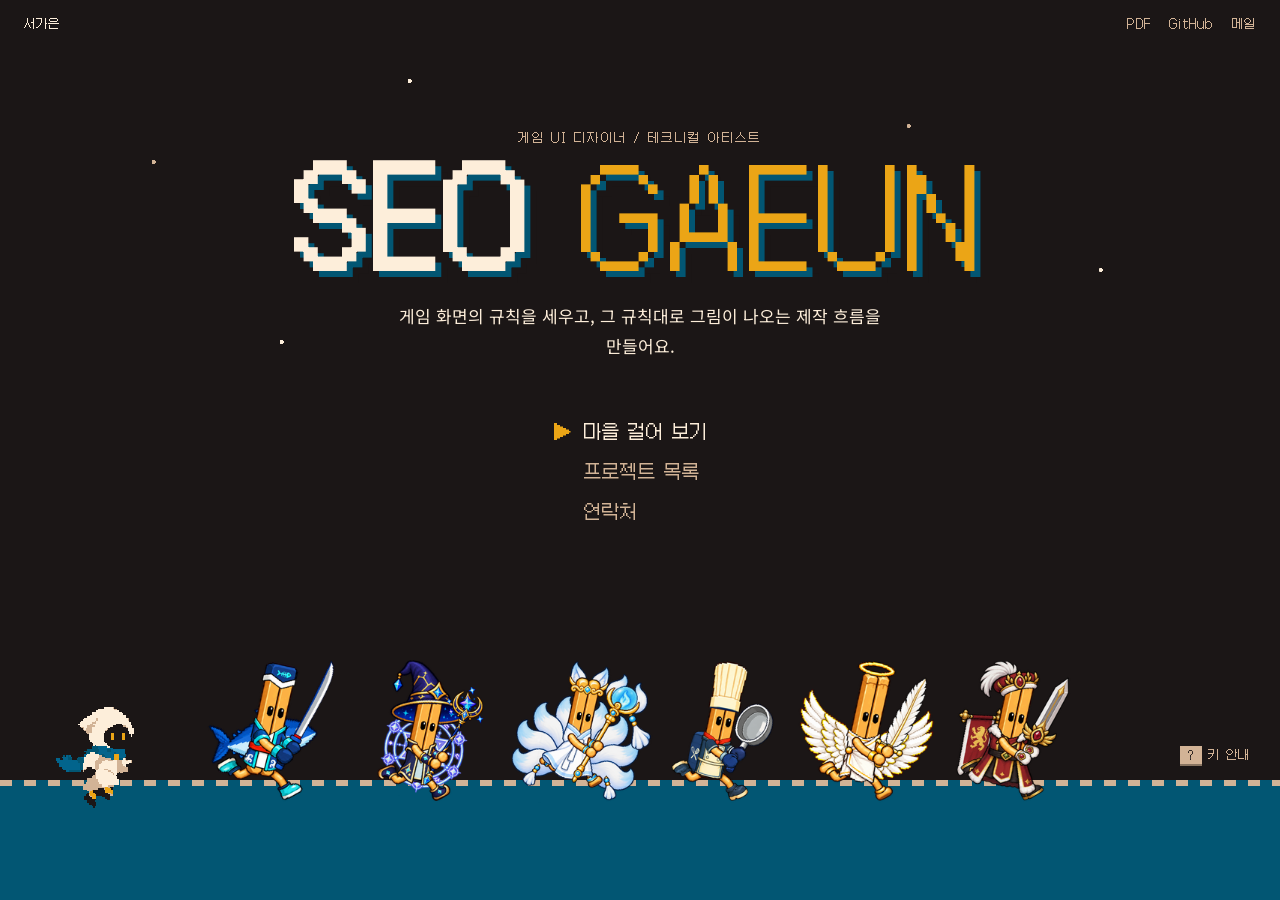
==== index.html @ 95c8e54c "feat: 타이틀과 걷는 마을로 첫 화면을 바꾸고 프로젝트 페이지 세 개 추가 - 첫 화면: 타이틀 메뉴(마을 걸어 보기, 프로젝트 목록, 연락처)와 픽셀 전환 - 마을: DEVI" ====
<!doctype html>
<html lang="ko">
<head>
<meta charset="utf-8"><meta name="viewport" content="width=device-width, initial-scale=1">
<title>서가은 | 게임 UI, 테크니컬 아트</title>
<link href="https://fonts.googleapis.com/css2?family=Noto+Sans+KR:wght@400;700;900&display=swap" rel="stylesheet">
<link rel="stylesheet" href="base.css">
<style>
body { overflow: hidden; }
body.in-village { overflow-y: auto; height: 520vh; }
.scene { position: fixed; inset: 0; display: none; }
.scene.on { display: block; }

/* ── 타이틀 ── */
.sky { position: absolute; inset: 0; background:
  radial-gradient(2px 2px at 12% 18%, var(--tan) 99%, transparent), radial-gradient(2px 2px at 32% 9%, var(--cream) 99%, transparent),
  radial-gradient(2px 2px at 71% 14%, var(--tan) 99%, transparent), radial-gradient(2px 2px at 86% 30%, var(--cream) 99%, transparent),
  radial-gradient(2px 2px at 54% 26%, var(--gold) 99%, transparent), radial-gradient(2px 2px at 22% 38%, var(--cream) 99%, transparent), var(--ink);
  animation: tw 2.4s steps(2) infinite; }
@keyframes tw { 50% { filter: brightness(.6); } }
.center { position: relative; z-index: 2; height: 100%; display: flex; flex-direction: column; align-items: center; padding-top: 14vh; text-align: center; }
.role { font-size: 12px; color: var(--tan); letter-spacing: .12em; }
.logo { font-size: clamp(56px, 9vw, 120px); line-height: 1; margin: 16px 0 20px; text-shadow: 6px 6px 0 var(--teal-d), 12px 12px 0 var(--ink); }
.logo b { color: var(--gold); font-weight: 400; }
.intro { font-size: 17px; line-height: 30px; color: var(--cream); max-width: 34em; word-break: keep-all; padding: 0 16px; }
.menu { list-style: none; padding: 0; margin-top: 6vh; display: grid; gap: 4px; text-align: left; }
.menu button { font-size: 18px; line-height: 36px; padding: 0 24px 0 36px; position: relative; color: var(--tan); }
.menu button[aria-selected="true"] { color: var(--cream); }
.menu button[aria-selected="true"]::before { content: "▶"; position: absolute; left: 6px; color: var(--gold); animation: nudge .6s steps(2) infinite; }
@keyframes nudge { 50% { transform: translateX(4px); } }
@keyframes blink { 50% { opacity: 0; } }
/* 위 띠: 프로젝트 페이지 머리와 같은 모양 */
.bar { position: fixed; left: 0; right: 0; top: 0; z-index: 8; display: flex; align-items: center; gap: 18px; padding: 12px 24px; font-size: 12px; line-height: 24px; }
.bar a, .bar button { color: var(--tan); text-decoration: none; }
.bar a:hover, .bar button:hover, .bar a:focus-visible, .bar button:focus-visible { color: var(--cream); outline: none; }
.bar .name { color: var(--cream); }
.bar .r { margin-left: auto; display: flex; gap: 18px; }
#vbar { background: rgba(27,22,22,.94); border-bottom: 1px solid #2b2424; display: none; }
#vbar .zones { display: flex; gap: 18px; margin: 0 auto; }
#vbar .zones button[aria-current="true"] { color: var(--gold); }
@media (max-width: 760px) { #vbar .zones { display: none; } }
.t-ground { position: absolute; left: 0; right: 0; bottom: 0; height: 120px; background: var(--teal-d); z-index: 1; }
.t-ground::before, .v-ground::before { content: ""; position: absolute; left: 0; right: 0; top: 0; height: 6px; background: repeating-linear-gradient(90deg, var(--tan) 0 12px, transparent 12px 24px); }
.parade { position: absolute; left: 0; bottom: 96px; z-index: 2; display: flex; align-items: flex-end; gap: 12px; animation: march 22s linear infinite; }
@keyframes march { from { transform: translateX(-100%); } to { transform: translateX(100vw); } }

/* ── 마을 ── */
.world { position: absolute; left: 0; top: 0; height: 100%; width: 500vw; display: flex; will-change: transform; }
.zone { width: 100vw; height: 100%; position: relative; }
.v-ground { position: absolute; left: 0; right: 0; bottom: 0; height: 22vh; background: var(--teal-d); }
.z-hj .v-ground { background: #5a3a24; } .z-hj .v-ground::before { background: repeating-linear-gradient(90deg, var(--hj) 0 12px, transparent 12px 24px); }
.z-av .v-ground { background: #2a2f5c; } .z-av .v-ground::before { background: repeating-linear-gradient(90deg, var(--cream) 0 12px, transparent 12px 24px); }
.board { position: absolute; left: 50%; top: calc(48px + 5vh); width: min(620px, 60vw); transform: translateX(-50%); padding: 12px; }
.board img { width: 100%; aspect-ratio: 16/6.6; object-fit: cover; }
.board .t { display: flex; justify-content: space-between; align-items: baseline; margin-top: 10px; }
.board h2 { font-size: 28px; line-height: 36px; font-weight: 900; }
.board .r { font-size: 12px; color: var(--gold); }
.board p, .info p { color: var(--tan); font-size: 14px; }
.board .r b, .info .r b { font-weight: 400; color: var(--ink); background: var(--gold); padding: 0 6px; margin-left: 6px; }
.links { display: flex; justify-content: center; flex-wrap: wrap; gap: 10px; margin-top: 28px; }
.links a { padding: 8px 14px; font-size: 13px; text-decoration: none; color: var(--cream); }
.links a:hover, .links a:focus-visible { border-image-source: var(--frame-hot); color: var(--gold); outline: none; }
.sign { position: absolute; bottom: 22vh; left: 16%; width: 132px; text-align: center; }
.sign .plate { padding: 6px 8px; font-size: 12px; line-height: 18px; }
.sign .pole { width: 12px; height: 48px; margin: 0 auto; background: var(--tan); }
.hello { position: absolute; left: 50%; top: 14vh; transform: translateX(-50%); text-align: center; width: 90vw; }
.hello h2 { font-size: clamp(28px, 4vw, 48px); line-height: 1.25; }
.hello h2 b { color: var(--gold); font-weight: 400; }
.hello p { color: var(--tan); margin-top: 12px; }
.me { position: absolute; left: 50%; bottom: calc(22vh - 18px); transform: translateX(-50%); z-index: 5; }
.bubble { position: absolute; left: calc(50% + 64px); bottom: calc(22vh + 150px); z-index: 6; font-size: 12px; line-height: 24px; padding: 6px 12px; white-space: nowrap; display: none; }
.bubble.on { display: block; }
.bubble kbd { font-family: inherit; background: var(--gold); color: var(--ink); padding: 0 6px; margin-right: 6px; }
.next h2 { font-size: 32px; line-height: 44px; }

/* ── 창들 ── */
.modal { position: fixed; inset: 0; z-index: 30; display: none; place-items: center; background: rgba(27,22,22,.75); }
.modal.on { display: grid; }
.win { width: min(640px, 92vw); max-height: 84vh; overflow: auto; padding: 24px; }
.win .wh { display: flex; justify-content: space-between; align-items: center; margin-bottom: 18px; }
.win .wh h3 { font-size: 12px; font-weight: 400; color: var(--gold); }
.win .x { font-size: 12px; color: var(--tan); } .win .x:hover { color: var(--cream); }
.win h4 { font-size: 26px; line-height: 36px; font-weight: 900; }
.win .lines { display: grid; gap: 12px; margin-top: 16px; }
.win .lines div { display: grid; grid-template-columns: 64px 1fr; gap: 12px; }
.win .lines span { font-size: 12px; color: var(--gold); border-top: 2px solid var(--gold); padding-top: 2px; }
.win .lines p { color: var(--cream); }
.win .more { margin-top: 18px; font-size: 12px; color: var(--tan); }
.intro-card { display: grid; grid-template-columns: 1.1fr 1fr; gap: 18px; align-items: start; }
.ic-img { background: #241e1e; padding: 4px; }
.ic-img img { width: 100%; aspect-ratio: 16/8; object-fit: cover; }
.ic-meta { margin-top: 14px; font-size: 12px; color: var(--tan); }
.ic-meta .ic-award { margin: 0 0 0 8px; }
.ic-line { margin-top: 6px; font-size: 16px; line-height: 28px; color: var(--cream); word-break: keep-all; }
.ic-facts { display: grid; grid-template-columns: 40px 1fr; gap: 4px 10px; margin-top: 12px; font-size: 12px; line-height: 20px; }
.ic-facts dt { color: var(--gold); } .ic-facts dd { margin: 0; color: var(--tan); }
.ic-award { display: inline-block; font-size: 11px; line-height: 20px; padding: 0 6px; background: var(--gold); color: var(--ink); }
.ic-h { font-size: 12px; color: var(--gold); margin: 18px 0 8px; }
.ic-best { display: grid; grid-template-columns: repeat(3, 1fr); gap: 10px; }
.ic-best > div { padding: 10px 12px; }
.ic-best b { display: block; font-weight: 400; font-size: 20px; line-height: 28px; color: var(--gold); }
.ic-best span { font-size: 13px; color: var(--cream); }
.go { display: flex; align-items: center; justify-content: flex-end; gap: 6px; margin-top: 18px; padding: 10px 12px; font-size: 14px; color: var(--ink); background: var(--gold); text-decoration: none; }
.go span { margin-right: auto; } .go kbd { background: var(--ink); color: var(--gold); box-shadow: none; }
.go:hover, .go:focus-visible { outline: 2px solid var(--cream); outline-offset: 2px; }
@media (max-width: 760px) { .intro-card, .ic-best { grid-template-columns: 1fr; } }
.shots { display: grid; grid-template-columns: repeat(var(--k, 2), 1fr); gap: 12px; margin-top: 16px; align-items: end; }
.shots figure { margin: 0; }
.shots .im { background: #241e1e; padding: 4px; display: grid; place-items: center; height: 180px; }
.shots img { max-width: 100%; max-height: 172px; width: auto; height: auto; object-fit: contain; }
.shots figcaption { font-family: "Galmuri11", monospace; font-size: 12px; color: var(--tan); margin-top: 4px; }
.shots figcaption b { color: var(--gold); font-weight: 400; }
/* 연습실 */
.info { position: absolute; left: 50%; top: calc(48px + 5vh); width: min(620px, 60vw); transform: translateX(-50%); padding: 14px 16px; }
.info .t { display: flex; justify-content: space-between; align-items: baseline; }
.info h2 { font-size: 28px; line-height: 36px; font-weight: 900; }
.info .r { font-size: 12px; color: var(--gold); }
.info p { color: var(--tan); font-size: 14px; margin-top: 4px; }
.studio { position: absolute; left: 50%; bottom: 22vh; transform: translateX(-50%); display: flex; align-items: flex-end; gap: 190px; }
.studio .house { height: min(405px, 50vh); width: auto; image-rendering: pixelated; filter: drop-shadow(0 4px 0 rgba(0,0,0,.35)); }
.studio .tv { position: relative; flex: none; width: min(320px, 26vw); aspect-ratio: 64 / 54; }
.studio svg { width: 100%; height: 100%; display: block; }
.studio .screen { position: absolute; left: 6.25%; top: 7.4%; width: 87.5%; height: 55.6%; overflow: hidden; background: #0d0b0b; }
.studio .screen img { width: 100%; height: 100%; object-fit: cover; object-position: top left; filter: brightness(.18) saturate(0); transition: filter .25s steps(3); }
.studio.on .screen img { filter: none; }
.studio .rec { position: absolute; left: 6px; top: 4px; font-size: 10px; line-height: 16px; padding: 0 5px; background: #1B1616; color: #FDEEDA; opacity: 0; }
.studio.on .rec { opacity: 1; }
.studio .rec::before { content: "●"; color: #e5483b; margin-right: 3px; }
.studio .lamp { animation: none; }
.studio.on .lamp { animation: lamp 1s steps(2) infinite; }
@keyframes lamp { 50% { fill: #1B1616; } }
.dexgrid { display: grid; grid-template-columns: repeat(3, 1fr); gap: 12px; }
.quests a { color: var(--cream); text-decoration: none; } .quests a:hover { color: var(--gold); }
.dexgrid a:hover, .dexgrid a:focus-visible { border-image-source: var(--frame-hot); outline: none; }
.keys { display: grid; grid-template-columns: 1fr 1fr; gap: 18px 28px; }
.keys h5 { font-size: 12px; font-weight: 400; color: var(--gold); margin-bottom: 8px; }
.keys dl { display: grid; grid-template-columns: auto 1fr; gap: 8px 14px; align-items: center; font-size: 12px; line-height: 20px; }
.keys dd { margin: 0; color: var(--cream); font-family: "Noto Sans KR", sans-serif; font-size: 14px; }
kbd { display: inline-block; min-width: 22px; padding: 0 5px; margin: 0 1px; text-align: center; font-family: "Galmuri11", monospace; font-size: 11px; line-height: 20px; color: var(--ink); background: var(--tan); box-shadow: 0 -2px 0 rgba(0,0,0,.35) inset; }
@media (max-width: 760px) { .keys { grid-template-columns: 1fr; } }
.dexgrid a:focus-visible, .quests a:focus-visible { outline: 2px solid var(--gold); outline-offset: 2px; }
.keyhint { position: absolute; right: 24px; bottom: 132px; z-index: 3; font-size: 12px; color: var(--tan); }
.keyhint:hover { color: var(--cream); }
.me.hop { animation: hop .52s steps(8); }
@keyframes hop { 50% { transform: translate(-50%, -80px); } }
.dexgrid img { width: 100%; aspect-ratio: 4/3; object-fit: cover; object-position: top; }
.dexgrid b { display: block; font-size: 16px; margin-top: 6px; } .dexgrid small { display: block; font-size: 12px; line-height: 18px; color: var(--tan); word-break: keep-all; }
.quests { list-style: none; padding: 0; display: grid; gap: 8px; }
.quests li { display: grid; grid-template-columns: 24px 1fr auto; gap: 12px; padding: 8px 0; border-bottom: 1px solid #2b2424; }
.quests li::before { content: "✓"; color: var(--gold); font-family: "Galmuri11", monospace; }
.quests small { color: var(--tan); font-size: 12px; }

/* 전환: 픽셀 칸이 덮였다 걷힌다 */
#wipe { position: fixed; inset: 0; z-index: 40; pointer-events: none; image-rendering: pixelated; }

/* 설정: 편집 모드 */
.grid-overlay { position: fixed; inset: 0; pointer-events: none; z-index: 20; display: none;
  background-image: linear-gradient(to right, rgba(2,100,140,.35) 1px, transparent 1px), linear-gradient(to bottom, rgba(2,100,140,.35) 1px, transparent 1px); background-size: 12px 12px; }
body.edit .grid-overlay { display: block; }
.palette { position: fixed; right: 12px; top: 12px; z-index: 21; padding: 10px 12px; font-size: 12px; line-height: 22px; display: none; }
body.edit .palette { display: block; }
.palette .sw { display: grid; grid-template-columns: 22px auto auto; gap: 0 10px; align-items: center; }
.palette i { width: 22px; height: 12px; border: 1px solid var(--tan); }
.palette small { color: var(--tan); }
@media (prefers-reduced-motion: reduce) { .sky, .parade { animation: none; } }
</style>
</head>
<body>
<!-- 타이틀 -->
<section class="scene on" id="title" aria-label="타이틀">
  <div class="sky" aria-hidden="true"></div>
  <header class="bar g" id="tbar"><span class="name">서가은</span><nav class="r" aria-label="바로 가기"><a href="pdf/seogaeun-game-ui.pdf">PDF</a><a href="https://github.com/Seogaeun03">GitHub</a><a href="mailto:seogu0307@gmail.com">메일</a></nav></header>
  <div class="center">
    <p class="role g">게임 UI 디자이너 / 테크니컬 아티스트</p>
    <h1 class="logo g">SEO <b>GAEUN</b></h1>
    <p class="intro">게임 화면의 규칙을 세우고, 그 규칙대로 그림이 나오는 제작 흐름을 만들어요.</p>
    <ul class="menu g" role="listbox" aria-label="메뉴" id="menu">
      <li><button role="option" aria-selected="true" data-go="village">마을 걸어 보기</button></li>
      <li><button role="option" aria-selected="false" data-go="dex">프로젝트 목록</button></li>
      <li><button role="option" aria-selected="false" data-go="contact">연락처</button></li>
    </ul>
    <button class="keyhint g" data-keys type="button"><kbd>?</kbd> 키 안내</button>
  </div>
  <div class="t-ground" aria-hidden="true"></div>
  <div class="parade" aria-hidden="true" id="parade"></div>
</section>

<!-- 마을 -->
<section class="scene" id="village" aria-label="프로젝트 마을">
  <div class="world" id="world">
    <div class="zone"><div class="v-ground"></div>
      <div class="hello"><h2 class="g">프로젝트 <b>세 개</b>가 이 길 위에 있어요</h2><p><kbd>→</kbd> 걷기 <kbd>F</kbd> 소개</p></div>
    </div>
    <div class="zone z-dv" data-zone="dv"><div class="v-ground"></div>
      <div class="sign"><div class="plate frame g">DEVIANT</div><div class="pole"></div></div>
      <div class="board frame"><img class="px" src="img/highlight-poster.png" alt="DEVIANT 전투 화면"><div class="t"><h2>DEVIANT</h2><span class="r g">2026.10 ~ 진행 중 / 팀장, 아트</span></div><p>잉크로 그린 스케치 세계를 무기를 바꿔 들며 돌파하는 액션 게임</p></div>
    </div>
    <div class="zone z-hj" data-zone="hj"><div class="v-ground"></div>
      <div class="sign"><div class="plate frame g" style="color:var(--hj)">한짝</div><div class="pole" style="background:var(--hj)"></div></div>
      <div class="board frame"><img src="img/battle.jpg" alt="한짝 전투 화면"><div class="t"><h2>한짝</h2><span class="r g">2026.08 ~ 09 / 팀장, 디자인 총괄<b>우수상</b></span></div><p>바탕화면에 띄워 두면 젓가락이 알아서 싸우는 게임</p></div>
    </div>
    <div class="zone z-av" data-zone="av"><div class="v-ground"></div>
      <div class="sign" style="left:4%"><div class="plate frame g">연습실</div><div class="pole" style="background:var(--cream)"></div></div>
      <div class="info frame"><div class="t"><h2>AIVO</h2><span class="r g">2026.07 ~ 08 / 프론트엔드<b>우수상</b></span></div><p>발표와 면접 연습을 다시 보여 주는 AI 말하기 코치. 게임이 아니라서 마을의 연습실에 두었어요.</p></div>
      <div class="studio" id="studio">
        <img class="house px" src="img/bld-mine2.png" alt="연습실 건물 (직접 다듬은 DEVIANT 마을 건물)">
        <div class="tv">
          <svg viewBox="0 0 64 54" shape-rendering="crispEdges" aria-hidden="true">
            <rect x="1" y="0" width="62" height="40" fill="#1B1616"/><rect x="0" y="1" width="64" height="38" fill="#1B1616"/>
            <rect x="2" y="2" width="60" height="36" fill="#025673"/><rect x="2" y="2" width="60" height="1" fill="#02648C"/>
            <rect x="4" y="4" width="56" height="30" fill="#0d0b0b"/>
            <rect x="6" y="35" width="2" height="1" fill="#D2B396"/><rect x="9" y="35" width="2" height="1" fill="#D2B396"/><rect x="12" y="35" width="2" height="1" fill="#D2B396"/>
            <rect class="lamp" x="56" y="35" width="2" height="2" fill="#EBA516"/>
            <rect x="29" y="40" width="6" height="9" fill="#1B1616"/><rect x="30" y="40" width="4" height="9" fill="#025673"/>
            <rect x="20" y="49" width="24" height="5" fill="#1B1616"/><rect x="21" y="50" width="22" height="3" fill="#025673"/>
          </svg>
          <div class="screen" id="screen"><img id="avimg" src="img/aivo-interview-report.jpg" alt="연습실 모니터에 켜진 AIVO 화면"><span class="rec g">REC</span></div>
        </div>
      </div>
    </div>
    <div class="zone next" data-zone="next"><div class="v-ground"></div>
      <div class="hello"><h2 class="g">다음 구역은 <b>아직 비어 있어요</b></h2><p>여기를 함께 채울 팀을 찾고 있어요.</p>
        <nav class="links g" aria-label="연락처"><a class="frame" href="mailto:seogu0307@gmail.com">seogu0307@gmail.com</a><a class="frame" href="https://github.com/Seogaeun03">GitHub</a><a class="frame" href="pdf/seogaeun-game-ui.pdf">PDF 게임 UI</a><a class="frame" href="pdf/seogaeun-technical-art.pdf">PDF 테크니컬 아트</a></nav></div>
    </div>
  </div>
  <div class="me" id="me"><div class="sp pixel" id="sprite"></div></div>
  <div class="bubble frame g" id="bubble"></div>
</section>
<header class="bar g" id="vbar"><button class="name" data-go="title" type="button">서가은</button>
  <nav class="zones" aria-label="구역" id="zones"><button type="button" data-z="0">입구</button><button type="button" data-z="1">DEVIANT</button><button type="button" data-z="2">한짝</button><button type="button" data-z="3">AIVO</button><button type="button" data-z="4">연락처</button></nav>
  <span class="r"><button data-go="dex" type="button">목록</button><button data-keys type="button">키 안내</button></span></header>

<!-- 창 -->
<div class="modal" id="m-case" role="dialog" aria-modal="true" aria-labelledby="case-t"><div class="win frame"><div class="wh"><h3 class="g" id="case-k"></h3><button class="x g" data-close>닫기 ESC</button></div><h4 id="case-t"></h4><div id="case-s"></div><div class="lines" id="case-l"></div><a id="case-more" class="go g" href="#"><span>자세히 보기</span><kbd>F</kbd><kbd>ENTER</kbd></a></div></div>
<div class="modal" id="m-keys" role="dialog" aria-modal="true" aria-label="키 안내"><div class="win frame"><div class="wh"><h3 class="g">키 안내</h3><button class="x g" data-close>닫기 ESC</button></div>
  <div class="keys g">
    <section><h5>타이틀</h5><dl><dt><kbd>↑</kbd><kbd>↓</kbd> <kbd>W</kbd><kbd>S</kbd></dt><dd>메뉴 고르기</dd><dt><kbd>ENTER</kbd> <kbd>SPACE</kbd> <kbd>F</kbd></dt><dd>고른 메뉴 열기</dd><dt><kbd>1</kbd> ~ <kbd>3</kbd></dt><dd>메뉴 바로 열기</dd></dl></section>
    <section><h5>마을</h5><dl><dt><kbd>←</kbd><kbd>→</kbd> <kbd>A</kbd><kbd>D</kbd></dt><dd>누르고 있으면 걷기</dd><dt><kbd>SHIFT</kbd></dt><dd>같이 누르면 달리기</dd><dt><kbd>SPACE</kbd> <kbd>↑</kbd> <kbd>W</kbd></dt><dd>점프</dd><dt><kbd>F</kbd> <kbd>ENTER</kbd></dt><dd>간판 앞에서 프로젝트 소개 보기</dd><dt><kbd>0</kbd> ~ <kbd>4</kbd></dt><dd>입구, DEVIANT, 한짝, AIVO, 연락처로 이동</dd><dt><kbd>HOME</kbd> <kbd>END</kbd></dt><dd>처음, 끝</dd><dt><kbd>ESC</kbd> <kbd>M</kbd></dt><dd>타이틀로</dd></dl></section>
    <section><h5>어디서나</h5><dl><dt><kbd>I</kbd></dt><dd>프로젝트 목록</dd><dt><kbd>G</kbd></dt><dd>격자와 팔레트 켜고 끄기</dd><dt><kbd>?</kbd></dt><dd>이 안내</dd></dl></section>
    <section><h5>창 안에서</h5><dl><dt><kbd>←</kbd><kbd>→</kbd> <kbd>↑</kbd><kbd>↓</kbd></dt><dd>항목 고르기</dd><dt><kbd>F</kbd> <kbd>ENTER</kbd></dt><dd>열기, 소개 창에선 프로젝트 페이지로</dd><dt><kbd>ESC</kbd></dt><dd>닫기</dd></dl></section>
  </div></div></div>
<div class="modal" id="m-dex" role="dialog" aria-modal="true" aria-label="프로젝트 목록"><div class="win frame"><div class="wh"><h3 class="g">프로젝트</h3><button class="x g" data-close>닫기 ESC</button></div>
  <div class="dexgrid">
    <a class="frame" href="p-deviant.html" style="text-decoration:none;padding:8px;display:block"><img class="px" src="img/highlight-poster.png" alt=""><b>DEVIANT</b><small class="g">2026.10 ~ / 팀장, 아트</small></a>
    <a class="frame" href="p-hanjjak.html" style="text-decoration:none;padding:8px;display:block"><img src="img/battle.jpg" alt=""><b>한짝</b><small class="g">2026.08 ~ 09 / 팀장, 디자인 총괄</small></a>
    <a class="frame" href="p-aivo.html" style="text-decoration:none;padding:8px;display:block"><img src="img/aivo-interview-report.jpg" alt=""><b>AIVO</b><small class="g">2026.07 ~ 08 / 프론트엔드</small></a>
  </div></div></div>
<div class="toast"></div>
<canvas id="wipe" aria-hidden="true"></canvas>
<div class="grid-overlay" aria-hidden="true"></div>
<div class="palette frame g" aria-label="팔레트"><div class="sw"><i style="background:#FDEEDA"></i>#FDEEDA<small>크림</small></div><div class="sw"><i style="background:#D2B396"></i>#D2B396<small>모래</small></div><div class="sw"><i style="background:#1B1616"></i>#1B1616<small>먹</small></div><div class="sw"><i style="background:#02648C"></i>#02648C<small>목도리</small></div><div class="sw"><i style="background:#025673"></i>#025673<small>그늘</small></div><div class="sw"><i style="background:#EBA516"></i>#EBA516<small>눈</small></div><div class="sw"><i style="background:#F07A2A"></i>#F07A2A<small>한짝</small></div></div>

<script>
(() => {
  const W = { sushi:215, mage:163, "white-fox-spirit":197, chef:151, angel:196, "royal-knight":172 };
  const $ = id => document.getElementById(id);
  // 타이틀 행진
  const p = $('parade');
  p.insertAdjacentHTML('beforeend', '<div class="sp pixel" style="--src:url(img/hero-run.png);--n:12;--w:192px;--h:192px;--t:.72s;margin-bottom:-14px"></div>');
  for (const s of Object.keys(W)) p.insertAdjacentHTML('beforeend', `<div class="sp" style="--src:url(img/hj-${s}-run.png);--n:4;--w:${Math.round(W[s]*.75)}px;--h:144px;--t:.56s"></div>`);

  // 픽셀 전환
  const cv = $('wipe'), cx = cv.getContext('2d');
  const wipe = (mid) => new Promise(res => {
    const S = 24; cv.width = Math.ceil(innerWidth / S); cv.height = Math.ceil(innerHeight / S);
    cv.style.width = innerWidth + 'px'; cv.style.height = innerHeight + 'px';
    const cells = []; for (let y = 0; y < cv.height; y++) for (let x = 0; x < cv.width; x++) cells.push([x, y]);
    cells.sort(() => Math.random() - .5);
    const reduce = matchMedia('(prefers-reduced-motion: reduce)').matches;
    const per = reduce ? cells.length : Math.ceil(cells.length / 14);
    let i = 0, phase = 0; cx.fillStyle = '#1B1616';
    const step = () => {
      for (let k = 0; k < per && i < cells.length; k++, i++) { const [x, y] = cells[i]; phase ? cx.clearRect(x, y, 1, 1) : cx.fillRect(x, y, 1, 1); }
      if (i < cells.length) return requestAnimationFrame(step);
      if (phase === 0) { mid(); phase = 1; i = 0; cells.sort(() => Math.random() - .5); return requestAnimationFrame(step); }
      cx.clearRect(0, 0, cv.width, cv.height); res();
    };
    step();
  });

  // 장면 전환
  let scene = 'title';
  const setScene = (s, jump) => wipe(() => {
    scene = s;
    $('title').classList.toggle('on', s === 'title');
    $('village').classList.toggle('on', s === 'village');
    $('vbar').style.display = s === 'village' ? 'flex' : 'none';
    document.body.classList.toggle('in-village', s === 'village');
    if (s === 'village') { scrollTo(0, jump ? jump * zoneStep() : 0); update(); } else scrollTo(0, 0);
  });
  const zoneStep = () => (document.documentElement.scrollHeight - innerHeight) / 4;

  // 타이틀 메뉴
  const items = [...document.querySelectorAll('#menu button')]; let mi = 0;
  const sel = k => { mi = (k + items.length) % items.length; items.forEach((b, j) => b.setAttribute('aria-selected', j === mi)); };
  const run = go => {
    if (go === 'village') setScene('village');
    else if (go === 'title') setScene('title');
    else if (go === 'contact') setScene('village', 4);
    else open('m-' + go);
  };
  items.forEach((b, j) => { b.addEventListener('mouseenter', () => sel(j)); b.addEventListener('click', () => { sel(j); run(b.dataset.go); }); });
  document.querySelectorAll('#vbar [data-go]').forEach(b => b.addEventListener('click', () => run(b.dataset.go)));

  // 창
  const open = id => { closeAll(); $(id).classList.add('on'); ($(id).querySelector('.dexgrid a, .quests a') || $(id).querySelector('[data-close]')).focus(); };
  const closeAll = () => document.querySelectorAll('.modal').forEach(m => m.classList.remove('on'));
  document.querySelectorAll('[data-close]').forEach(b => b.addEventListener('click', closeAll));
  document.querySelectorAll('.modal').forEach(m => m.addEventListener('click', e => { if (e.target === m) closeAll(); }));
  document.querySelectorAll('[data-jump]').forEach(b => b.addEventListener('click', () => { closeAll(); scene === 'village' ? scrollTo({ top: +b.dataset.jump * zoneStep(), behavior: 'smooth' }) : setScene('village', +b.dataset.jump); }));

  // 간판 앞 미리보기 = 프로젝트 소개 카드. 자세한 사례는 프로젝트 페이지에서.
  const CASES = {
    dv: { kind: 'Unity 2D 액션 로그라이트', name: 'DEVIANT', img: 'img/highlight-poster.png', px: true,
      meta: '2026.10 ~ 진행 중 / 6인 / 팀장, 아트',
      line: '잉크로 그린 세계를 무기를 바꿔 들며 돌파하는 액션 게임이에요. 전투 HUD와 아이콘, 픽셀 규격을 세우고 게임 전체 그림을 한 손으로 맞췄어요.', href: 'p-deviant.html' },
    hj: { kind: '웹 방치형 게임', name: '한짝', img: 'img/battle.jpg', award: '우수상',
      meta: '2026.08 ~ 09 / 6인 / 팀장, 디자인 총괄',
      line: '바탕화면에 띄워 두면 젓가락이 알아서 싸우는 게임이에요. UI 규칙을 정하고, 생성 AI 그림을 게임에 그대로 쓸 수 있게 만드는 치장 제작 방식을 설계했어요.', href: 'p-hanjjak.html' },
    av: { kind: '웹 서비스', name: 'AIVO', img: 'img/aivo-interview-report.jpg', award: '우수상',
      meta: '2026.07 ~ 08 / 6인 / 프론트엔드',
      line: '발표와 면접 연습을 분석해 주는 AI 말하기 코치예요. 면접과 리포트 화면을 만들고, 화면 뒤의 데이터가 진짜인지 끝까지 확인했어요.', href: 'p-aivo.html' },
  };
  const openCase = z => {
    const c = CASES[z]; $('case-k').textContent = c.kind; $('case-t').textContent = c.name;
    $('case-s').innerHTML = `<div class="ic-img"><img ${c.px ? 'class="px"' : ''} src="${c.img}" alt="${c.name} 화면" style="object-position:${z === 'av' ? 'top left' : 'center'}"></div>
      <p class="ic-meta g">${c.meta}${c.award ? ` <span class="ic-award">${c.award}</span>` : ''}</p>
      <p class="ic-line">${c.line}</p>`;
    $('case-l').innerHTML = '';
    $('case-more').href = c.href;
    open('m-case');
  };
  // 연습실 모니터: 다가가면 켜지고 화면이 넘어간다
  const studio = $('studio'), avimg = $('avimg');
  const AV = ['img/aivo-interview-report.jpg', 'img/aivo-presentation-practice.jpg', 'img/aivo-presentation-report.jpg', 'img/aivo-home.jpg'];
  let avi = 0; setInterval(() => { if (studio.classList.contains('on')) { avi = (avi + 1) % AV.length; avimg.src = AV[avi]; } }, 1800);

  // 마을 걷기
  const world = $('world'), sp = $('sprite'), bubble = $('bubble'), zbtns = [...document.querySelectorAll('#zones button')];
  const KEYS = [null, 'dv', 'hj', 'av', null];
  let moving = false, stopT, zone = -1, look = '', lastY = 0, faceLeft = false;
  const setLook = (kind, run) => {
    const key = kind + run + faceLeft; if (key === look) return; look = key;
    if (kind === 'hj') { sp.className = 'sp' + (faceLeft ? ' flip' : ''); sp.style.cssText = `--src:url(img/hj-sushi-${run ? 'run' : 'rest'}.png);--n:4;--w:${215*.8}px;--h:${192*.8}px;--t:${run ? '.56s' : '.9s'}`; }
    else { sp.className = 'sp pixel' + (faceLeft ? ' flip' : ''); sp.style.cssText = `--src:url(img/hero-${run ? 'run' : 'idle'}.png);--n:12;--w:192px;--h:192px;--t:${run ? '.72s' : '1.2s'}`; }
  };
  const update = () => {
    if (scene !== 'village') return;
    const max = document.documentElement.scrollHeight - innerHeight;
    const x = (max > 0 ? scrollY / max : 0) * 4 * innerWidth;
    world.style.transform = `translateX(${-x}px)`;
    const z = Math.min(4, Math.round(x / innerWidth));
    if (z !== zone) { zone = z; zbtns.forEach((b, k) => b.setAttribute('aria-current', k === z)); }
    const near = KEYS[z] && Math.abs(x - z * innerWidth) < innerWidth * .18;
    const say = { 1: 'DEVIANT 소개', 2: '한짝 소개', 3: 'AIVO 소개' };
    bubble.innerHTML = near ? `<kbd>F</kbd>${say[z]}` : '';
    bubble.classList.toggle('on', !!near);
    studio.classList.toggle('on', z === 3 && Math.abs(x - 3 * innerWidth) < innerWidth * .3);
    setLook(z === 2 ? 'hj' : 'dv', moving);
  };
  addEventListener('scroll', () => {
    if (scene !== 'village') return;
    faceLeft = scrollY < lastY; lastY = scrollY;
    moving = true; clearTimeout(stopT); stopT = setTimeout(() => { moving = false; update(); }, 140); update();
  }, { passive: true });
  addEventListener('resize', update);
  // 프로젝트 페이지에서 돌아올 때: ?zone=N 이면 타이틀을 건너뛰고 그 구역에 선다
  const qz = +new URLSearchParams(location.search).get('zone');
  if (qz >= 0 && new URLSearchParams(location.search).has('zone')) {
    scene = 'village'; $('title').classList.remove('on'); $('village').classList.add('on'); $('vbar').style.display = 'flex'; document.body.classList.add('in-village');
    requestAnimationFrame(() => { scrollTo(0, qz * zoneStep()); update(); });
  }

  // ── 키 세팅 ──
  // 글자가 아니라 키 위치(e.code)로 읽는다. 한글 입력 상태여도 F, A, D 가 그대로 동작한다.
  const held = new Set(); let walkRAF = null, lastT = 0;
  const walk = t => {
    const dir = (held.has('R') ? 1 : 0) - (held.has('L') ? 1 : 0);
    if (!dir || scene !== 'village') { walkRAF = null; lastT = 0; return; }
    const dt = lastT ? Math.min(.05, (t - lastT) / 1000) : .016; lastT = t;
    scrollBy(0, dir * innerHeight * (held.has('fast') ? 2.4 : 1.3) * dt);
    walkRAF = requestAnimationFrame(walk);
  };
  const jump = () => { const m = $('me'); if (m.classList.contains('hop')) return; m.classList.add('hop'); setTimeout(() => m.classList.remove('hop'), 520); };
  const goZone = n => { if (scene === 'village') scrollTo({ top: n * zoneStep(), behavior: 'smooth' }); else setScene('village', n); };
  const moveFocus = (m, d) => {
    const els = [...m.querySelectorAll('a[href]:not(#case-more), [data-focus]')]; if (!els.length) return;
    const i = els.indexOf(document.activeElement); els[(i + d + els.length) % els.length].focus();
  };
  const is = (c, ...codes) => codes.includes(c);
  addEventListener('keydown', e => {
    if (e.ctrlKey || e.metaKey || e.altKey) return;
    const c = e.code, m = document.querySelector('.modal.on');
    if (c === 'Slash' || e.key === '?') { e.preventDefault(); m && m.id === 'm-keys' ? closeAll() : open('m-keys'); return; }
    if (m) {                                   // 창이 열려 있을 때
      if (is(c, 'Escape', 'Backspace')) { e.preventDefault(); closeAll(); return; }
      if (is(c, 'ArrowRight', 'ArrowDown', 'KeyD', 'KeyS')) { e.preventDefault(); moveFocus(m, 1); }
      if (is(c, 'ArrowLeft', 'ArrowUp', 'KeyA', 'KeyW')) { e.preventDefault(); moveFocus(m, -1); }
      if (m.id === 'm-case' && is(c, 'Enter', 'KeyF', 'Space')) { e.preventDefault(); location.href = $('case-more').href; }
      return;
    }
    if (is(c, 'KeyI')) { e.preventDefault(); return open('m-dex'); }       // 도감
    if (is(c, 'KeyG')) { e.preventDefault(); return document.body.classList.toggle('edit'); } // 격자
    if (scene === 'title') {
      if (is(c, 'ArrowDown', 'KeyS')) { e.preventDefault(); sel(mi + 1); }
      if (is(c, 'ArrowUp', 'KeyW')) { e.preventDefault(); sel(mi - 1); }
      if (is(c, 'Enter', 'Space', 'KeyF')) { e.preventDefault(); run(items[mi].dataset.go); }
      const n = ['Digit1', 'Digit2', 'Digit3'].indexOf(c); if (n >= 0) { sel(n); run(items[n].dataset.go); }
      return;
    }
    // 마을
    if (is(c, 'ArrowRight', 'KeyD')) { e.preventDefault(); held.add('R'); if (!walkRAF) walkRAF = requestAnimationFrame(walk); }
    if (is(c, 'ArrowLeft', 'KeyA')) { e.preventDefault(); held.add('L'); if (!walkRAF) walkRAF = requestAnimationFrame(walk); }
    if (is(c, 'ShiftLeft', 'ShiftRight')) held.add('fast');
    if (is(c, 'Space', 'ArrowUp', 'KeyW')) { e.preventDefault(); jump(); }
    if (is(c, 'KeyF', 'Enter') && KEYS[zone]) { e.preventDefault(); openCase(KEYS[zone]); }
    if (is(c, 'Home')) { e.preventDefault(); goZone(0); }
    if (is(c, 'End')) { e.preventDefault(); goZone(4); }
    const z = ['Digit0', 'Digit1', 'Digit2', 'Digit3', 'Digit4'].indexOf(c); if (z >= 0) goZone(z);
    if (is(c, 'Escape', 'KeyM')) { held.clear(); setScene('title'); }
  });
  addEventListener('keyup', e => {
    if (is(e.code, 'ArrowRight', 'KeyD')) held.delete('R');
    if (is(e.code, 'ArrowLeft', 'KeyA')) held.delete('L');
    if (is(e.code, 'ShiftLeft', 'ShiftRight')) held.delete('fast');
  });
  addEventListener('blur', () => held.clear());
  zbtns.forEach((b, k) => b.addEventListener('click', () => goZone(k)));
  document.querySelectorAll('[data-keys]').forEach(b => b.addEventListener('click', () => open('m-keys')));
  bubble.addEventListener('click', () => KEYS[zone] && openCase(KEYS[zone]));
  bubble.style.pointerEvents = 'auto'; bubble.style.cursor = 'pointer';
})();
</script>
</body>
</html>
---- base.css ----
@font-face { font-family: "Galmuri11"; src: url("font/Galmuri11.woff") format("woff"); font-display: swap; }
/* DEVIANT 공식 팔레트 6색 + 한짝 강조색 하나 */
:root {
  --cream: #FDEEDA; --tan: #D2B396; --ink: #1B1616; --teal: #02648C; --teal-d: #025673; --gold: #EBA516;
  --hj: #F07A2A;
  --u: 12px;
  --frame: url("data:image/svg+xml,%3Csvg xmlns='http://www.w3.org/2000/svg' width='6' height='6' shape-rendering='crispEdges'%3E%3Cpath fill='%23D2B396' d='M1 0h4v1H1zM1 5h4v1H1zM0 1h1v4H0zM5 1h1v4H5z'/%3E%3C/svg%3E");
  --frame-hot: url("data:image/svg+xml,%3Csvg xmlns='http://www.w3.org/2000/svg' width='6' height='6' shape-rendering='crispEdges'%3E%3Cpath fill='%23EBA516' d='M1 0h4v1H1zM1 5h4v1H1zM0 1h1v4H0zM5 1h1v4H5z'/%3E%3C/svg%3E");
}
* { box-sizing: border-box; margin: 0; }
html { background: var(--ink); }
body { color: var(--cream); font-family: "Noto Sans KR", sans-serif; font-size: 15px; line-height: 24px; min-height: 100vh; -webkit-font-smoothing: antialiased; }
.g { font-family: "Galmuri11", monospace; letter-spacing: .02em; }
img { display: block; max-width: 100%; }
.px { image-rendering: pixelated; }
button { font: inherit; color: inherit; background: none; border: 0; cursor: pointer; }
a { color: inherit; }
.frame { border: 4px solid transparent; border-image: var(--frame) 2 / 4px / 0 stretch; background: var(--ink); background-clip: padding-box; position: relative; }
.frame.hot { border-image-source: var(--frame-hot); }

/* 스프라이트: --src 시트, --n 장 수, --w/--h 한 장 크기, --t 한 바퀴 시간 */
.sp { width: var(--w); height: var(--h); background-image: var(--src); background-repeat: no-repeat; background-size: calc(var(--w) * var(--n)) var(--h); animation: sp var(--t) steps(var(--n)) infinite; }
.sp.pixel { image-rendering: pixelated; }
.sp.flip { transform: scaleX(-1); }
@keyframes sp { from { background-position-x: 0; } to { background-position-x: calc(var(--w) * var(--n) * -1); } }

/* 시안 이동 띠 */
.switcher { position: fixed; right: 12px; bottom: 12px; z-index: 50; display: flex; gap: 6px; padding: 6px; font-size: 12px; line-height: 24px; }
.switcher a { text-decoration: none; padding: 0 10px; color: var(--tan); }
.switcher a[aria-current="page"] { background: var(--gold); color: var(--ink); }
@media (prefers-reduced-motion: reduce) { .sp { animation: none; } }
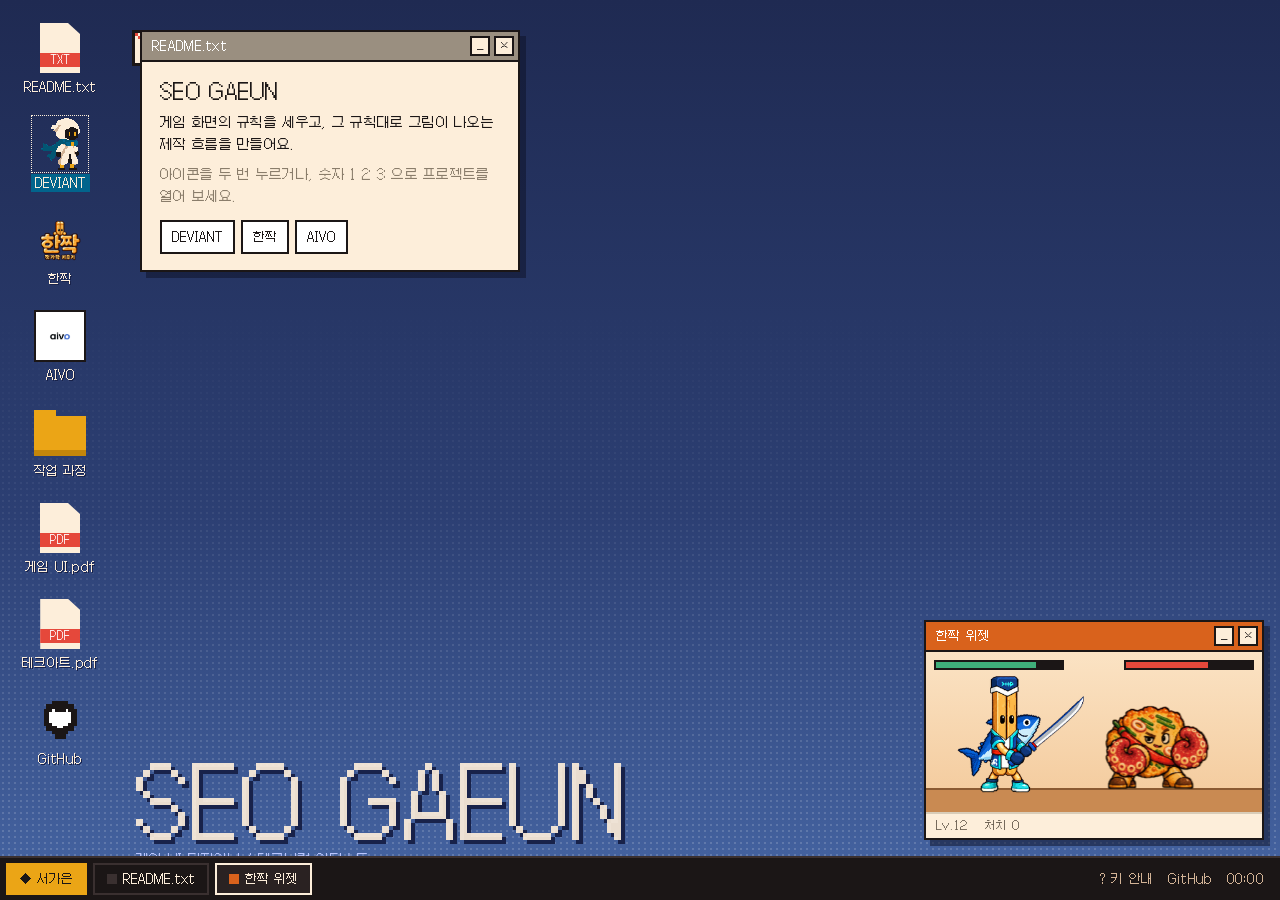
==== commit 91b85ac2: "feat: 첫 화면을 도트 바탕화면으로 바꾸고 프로젝트 페이지에서 바탕화면으로 돌아오게 한다 - 아이콘, 끌 수 있는 창, 작업 표시줄, 시작 메뉴, 작업 과정 폴더 - 젓가락이 " ====
--- a/index.html
+++ b/index.html
@@ -6,429 +6,315 @@
 <link href="https://fonts.googleapis.com/css2?family=Noto+Sans+KR:wght@400;700;900&display=swap" rel="stylesheet">
 <link rel="stylesheet" href="base.css">
 <style>
-body { overflow: hidden; }
-body.in-village { overflow-y: auto; height: 520vh; }
-.scene { position: fixed; inset: 0; display: none; }
-.scene.on { display: block; }
-
-/* ── 타이틀 ── */
-.sky { position: absolute; inset: 0; background:
-  radial-gradient(2px 2px at 12% 18%, var(--tan) 99%, transparent), radial-gradient(2px 2px at 32% 9%, var(--cream) 99%, transparent),
-  radial-gradient(2px 2px at 71% 14%, var(--tan) 99%, transparent), radial-gradient(2px 2px at 86% 30%, var(--cream) 99%, transparent),
-  radial-gradient(2px 2px at 54% 26%, var(--gold) 99%, transparent), radial-gradient(2px 2px at 22% 38%, var(--cream) 99%, transparent), var(--ink);
-  animation: tw 2.4s steps(2) infinite; }
-@keyframes tw { 50% { filter: brightness(.6); } }
-.center { position: relative; z-index: 2; height: 100%; display: flex; flex-direction: column; align-items: center; padding-top: 14vh; text-align: center; }
-.role { font-size: 12px; color: var(--tan); letter-spacing: .12em; }
-.logo { font-size: clamp(56px, 9vw, 120px); line-height: 1; margin: 16px 0 20px; text-shadow: 6px 6px 0 var(--teal-d), 12px 12px 0 var(--ink); }
-.logo b { color: var(--gold); font-weight: 400; }
-.intro { font-size: 17px; line-height: 30px; color: var(--cream); max-width: 34em; word-break: keep-all; padding: 0 16px; }
-.menu { list-style: none; padding: 0; margin-top: 6vh; display: grid; gap: 4px; text-align: left; }
-.menu button { font-size: 18px; line-height: 36px; padding: 0 24px 0 36px; position: relative; color: var(--tan); }
-.menu button[aria-selected="true"] { color: var(--cream); }
-.menu button[aria-selected="true"]::before { content: "▶"; position: absolute; left: 6px; color: var(--gold); animation: nudge .6s steps(2) infinite; }
-@keyframes nudge { 50% { transform: translateX(4px); } }
-@keyframes blink { 50% { opacity: 0; } }
-/* 위 띠: 프로젝트 페이지 머리와 같은 모양 */
-.bar { position: fixed; left: 0; right: 0; top: 0; z-index: 8; display: flex; align-items: center; gap: 18px; padding: 12px 24px; font-size: 12px; line-height: 24px; }
-.bar a, .bar button { color: var(--tan); text-decoration: none; }
-.bar a:hover, .bar button:hover, .bar a:focus-visible, .bar button:focus-visible { color: var(--cream); outline: none; }
-.bar .name { color: var(--cream); }
-.bar .r { margin-left: auto; display: flex; gap: 18px; }
-#vbar { background: rgba(27,22,22,.94); border-bottom: 1px solid #2b2424; display: none; }
-#vbar .zones { display: flex; gap: 18px; margin: 0 auto; }
-#vbar .zones button[aria-current="true"] { color: var(--gold); }
-@media (max-width: 760px) { #vbar .zones { display: none; } }
-.t-ground { position: absolute; left: 0; right: 0; bottom: 0; height: 120px; background: var(--teal-d); z-index: 1; }
-.t-ground::before, .v-ground::before { content: ""; position: absolute; left: 0; right: 0; top: 0; height: 6px; background: repeating-linear-gradient(90deg, var(--tan) 0 12px, transparent 12px 24px); }
-.parade { position: absolute; left: 0; bottom: 96px; z-index: 2; display: flex; align-items: flex-end; gap: 12px; animation: march 22s linear infinite; }
-@keyframes march { from { transform: translateX(-100%); } to { transform: translateX(100vw); } }
-
-/* ── 마을 ── */
-.world { position: absolute; left: 0; top: 0; height: 100%; width: 500vw; display: flex; will-change: transform; }
-.zone { width: 100vw; height: 100%; position: relative; }
-.v-ground { position: absolute; left: 0; right: 0; bottom: 0; height: 22vh; background: var(--teal-d); }
-.z-hj .v-ground { background: #5a3a24; } .z-hj .v-ground::before { background: repeating-linear-gradient(90deg, var(--hj) 0 12px, transparent 12px 24px); }
-.z-av .v-ground { background: #2a2f5c; } .z-av .v-ground::before { background: repeating-linear-gradient(90deg, var(--cream) 0 12px, transparent 12px 24px); }
-.board { position: absolute; left: 50%; top: calc(48px + 5vh); width: min(620px, 60vw); transform: translateX(-50%); padding: 12px; }
-.board img { width: 100%; aspect-ratio: 16/6.6; object-fit: cover; }
-.board .t { display: flex; justify-content: space-between; align-items: baseline; margin-top: 10px; }
-.board h2 { font-size: 28px; line-height: 36px; font-weight: 900; }
-.board .r { font-size: 12px; color: var(--gold); }
-.board p, .info p { color: var(--tan); font-size: 14px; }
-.board .r b, .info .r b { font-weight: 400; color: var(--ink); background: var(--gold); padding: 0 6px; margin-left: 6px; }
-.links { display: flex; justify-content: center; flex-wrap: wrap; gap: 10px; margin-top: 28px; }
-.links a { padding: 8px 14px; font-size: 13px; text-decoration: none; color: var(--cream); }
-.links a:hover, .links a:focus-visible { border-image-source: var(--frame-hot); color: var(--gold); outline: none; }
-.sign { position: absolute; bottom: 22vh; left: 16%; width: 132px; text-align: center; }
-.sign .plate { padding: 6px 8px; font-size: 12px; line-height: 18px; }
-.sign .pole { width: 12px; height: 48px; margin: 0 auto; background: var(--tan); }
-.hello { position: absolute; left: 50%; top: 14vh; transform: translateX(-50%); text-align: center; width: 90vw; }
-.hello h2 { font-size: clamp(28px, 4vw, 48px); line-height: 1.25; }
-.hello h2 b { color: var(--gold); font-weight: 400; }
-.hello p { color: var(--tan); margin-top: 12px; }
-.me { position: absolute; left: 50%; bottom: calc(22vh - 18px); transform: translateX(-50%); z-index: 5; }
-.bubble { position: absolute; left: calc(50% + 64px); bottom: calc(22vh + 150px); z-index: 6; font-size: 12px; line-height: 24px; padding: 6px 12px; white-space: nowrap; display: none; }
-.bubble.on { display: block; }
-.bubble kbd { font-family: inherit; background: var(--gold); color: var(--ink); padding: 0 6px; margin-right: 6px; }
-.next h2 { font-size: 32px; line-height: 44px; }
-
-/* ── 창들 ── */
-.modal { position: fixed; inset: 0; z-index: 30; display: none; place-items: center; background: rgba(27,22,22,.75); }
-.modal.on { display: grid; }
-.win { width: min(640px, 92vw); max-height: 84vh; overflow: auto; padding: 24px; }
-.win .wh { display: flex; justify-content: space-between; align-items: center; margin-bottom: 18px; }
-.win .wh h3 { font-size: 12px; font-weight: 400; color: var(--gold); }
-.win .x { font-size: 12px; color: var(--tan); } .win .x:hover { color: var(--cream); }
-.win h4 { font-size: 26px; line-height: 36px; font-weight: 900; }
-.win .lines { display: grid; gap: 12px; margin-top: 16px; }
-.win .lines div { display: grid; grid-template-columns: 64px 1fr; gap: 12px; }
-.win .lines span { font-size: 12px; color: var(--gold); border-top: 2px solid var(--gold); padding-top: 2px; }
-.win .lines p { color: var(--cream); }
-.win .more { margin-top: 18px; font-size: 12px; color: var(--tan); }
-.intro-card { display: grid; grid-template-columns: 1.1fr 1fr; gap: 18px; align-items: start; }
-.ic-img { background: #241e1e; padding: 4px; }
-.ic-img img { width: 100%; aspect-ratio: 16/8; object-fit: cover; }
-.ic-meta { margin-top: 14px; font-size: 12px; color: var(--tan); }
-.ic-meta .ic-award { margin: 0 0 0 8px; }
-.ic-line { margin-top: 6px; font-size: 16px; line-height: 28px; color: var(--cream); word-break: keep-all; }
-.ic-facts { display: grid; grid-template-columns: 40px 1fr; gap: 4px 10px; margin-top: 12px; font-size: 12px; line-height: 20px; }
-.ic-facts dt { color: var(--gold); } .ic-facts dd { margin: 0; color: var(--tan); }
-.ic-award { display: inline-block; font-size: 11px; line-height: 20px; padding: 0 6px; background: var(--gold); color: var(--ink); }
-.ic-h { font-size: 12px; color: var(--gold); margin: 18px 0 8px; }
-.ic-best { display: grid; grid-template-columns: repeat(3, 1fr); gap: 10px; }
-.ic-best > div { padding: 10px 12px; }
-.ic-best b { display: block; font-weight: 400; font-size: 20px; line-height: 28px; color: var(--gold); }
-.ic-best span { font-size: 13px; color: var(--cream); }
-.go { display: flex; align-items: center; justify-content: flex-end; gap: 6px; margin-top: 18px; padding: 10px 12px; font-size: 14px; color: var(--ink); background: var(--gold); text-decoration: none; }
-.go span { margin-right: auto; } .go kbd { background: var(--ink); color: var(--gold); box-shadow: none; }
-.go:hover, .go:focus-visible { outline: 2px solid var(--cream); outline-offset: 2px; }
-@media (max-width: 760px) { .intro-card, .ic-best { grid-template-columns: 1fr; } }
-.shots { display: grid; grid-template-columns: repeat(var(--k, 2), 1fr); gap: 12px; margin-top: 16px; align-items: end; }
-.shots figure { margin: 0; }
-.shots .im { background: #241e1e; padding: 4px; display: grid; place-items: center; height: 180px; }
-.shots img { max-width: 100%; max-height: 172px; width: auto; height: auto; object-fit: contain; }
-.shots figcaption { font-family: "Galmuri11", monospace; font-size: 12px; color: var(--tan); margin-top: 4px; }
-.shots figcaption b { color: var(--gold); font-weight: 400; }
-/* 연습실 */
-.info { position: absolute; left: 50%; top: calc(48px + 5vh); width: min(620px, 60vw); transform: translateX(-50%); padding: 14px 16px; }
-.info .t { display: flex; justify-content: space-between; align-items: baseline; }
-.info h2 { font-size: 28px; line-height: 36px; font-weight: 900; }
-.info .r { font-size: 12px; color: var(--gold); }
-.info p { color: var(--tan); font-size: 14px; margin-top: 4px; }
-.studio { position: absolute; left: 50%; bottom: 22vh; transform: translateX(-50%); display: flex; align-items: flex-end; gap: 190px; }
-.studio .house { height: min(405px, 50vh); width: auto; image-rendering: pixelated; filter: drop-shadow(0 4px 0 rgba(0,0,0,.35)); }
-.studio .tv { position: relative; flex: none; width: min(320px, 26vw); aspect-ratio: 64 / 54; }
-.studio svg { width: 100%; height: 100%; display: block; }
-.studio .screen { position: absolute; left: 6.25%; top: 7.4%; width: 87.5%; height: 55.6%; overflow: hidden; background: #0d0b0b; }
-.studio .screen img { width: 100%; height: 100%; object-fit: cover; object-position: top left; filter: brightness(.18) saturate(0); transition: filter .25s steps(3); }
-.studio.on .screen img { filter: none; }
-.studio .rec { position: absolute; left: 6px; top: 4px; font-size: 10px; line-height: 16px; padding: 0 5px; background: #1B1616; color: #FDEEDA; opacity: 0; }
-.studio.on .rec { opacity: 1; }
-.studio .rec::before { content: "●"; color: #e5483b; margin-right: 3px; }
-.studio .lamp { animation: none; }
-.studio.on .lamp { animation: lamp 1s steps(2) infinite; }
-@keyframes lamp { 50% { fill: #1B1616; } }
-.dexgrid { display: grid; grid-template-columns: repeat(3, 1fr); gap: 12px; }
-.quests a { color: var(--cream); text-decoration: none; } .quests a:hover { color: var(--gold); }
-.dexgrid a:hover, .dexgrid a:focus-visible { border-image-source: var(--frame-hot); outline: none; }
-.keys { display: grid; grid-template-columns: 1fr 1fr; gap: 18px 28px; }
-.keys h5 { font-size: 12px; font-weight: 400; color: var(--gold); margin-bottom: 8px; }
-.keys dl { display: grid; grid-template-columns: auto 1fr; gap: 8px 14px; align-items: center; font-size: 12px; line-height: 20px; }
-.keys dd { margin: 0; color: var(--cream); font-family: "Noto Sans KR", sans-serif; font-size: 14px; }
-kbd { display: inline-block; min-width: 22px; padding: 0 5px; margin: 0 1px; text-align: center; font-family: "Galmuri11", monospace; font-size: 11px; line-height: 20px; color: var(--ink); background: var(--tan); box-shadow: 0 -2px 0 rgba(0,0,0,.35) inset; }
-@media (max-width: 760px) { .keys { grid-template-columns: 1fr; } }
-.dexgrid a:focus-visible, .quests a:focus-visible { outline: 2px solid var(--gold); outline-offset: 2px; }
-.keyhint { position: absolute; right: 24px; bottom: 132px; z-index: 3; font-size: 12px; color: var(--tan); }
-.keyhint:hover { color: var(--cream); }
-.me.hop { animation: hop .52s steps(8); }
-@keyframes hop { 50% { transform: translate(-50%, -80px); } }
-.dexgrid img { width: 100%; aspect-ratio: 4/3; object-fit: cover; object-position: top; }
-.dexgrid b { display: block; font-size: 16px; margin-top: 6px; } .dexgrid small { display: block; font-size: 12px; line-height: 18px; color: var(--tan); word-break: keep-all; }
-.quests { list-style: none; padding: 0; display: grid; gap: 8px; }
-.quests li { display: grid; grid-template-columns: 24px 1fr auto; gap: 12px; padding: 8px 0; border-bottom: 1px solid #2b2424; }
-.quests li::before { content: "✓"; color: var(--gold); font-family: "Galmuri11", monospace; }
-.quests small { color: var(--tan); font-size: 12px; }
-
-/* 전환: 픽셀 칸이 덮였다 걷힌다 */
-#wipe { position: fixed; inset: 0; z-index: 40; pointer-events: none; image-rendering: pixelated; }
-
-/* 설정: 편집 모드 */
-.grid-overlay { position: fixed; inset: 0; pointer-events: none; z-index: 20; display: none;
-  background-image: linear-gradient(to right, rgba(2,100,140,.35) 1px, transparent 1px), linear-gradient(to bottom, rgba(2,100,140,.35) 1px, transparent 1px); background-size: 12px 12px; }
-body.edit .grid-overlay { display: block; }
-.palette { position: fixed; right: 12px; top: 12px; z-index: 21; padding: 10px 12px; font-size: 12px; line-height: 22px; display: none; }
-body.edit .palette { display: block; }
-.palette .sw { display: grid; grid-template-columns: 22px auto auto; gap: 0 10px; align-items: center; }
-.palette i { width: 22px; height: 12px; border: 1px solid var(--tan); }
-.palette small { color: var(--tan); }
-@media (prefers-reduced-motion: reduce) { .sky, .parade { animation: none; } }
+:root { --paper: #FDEEDA; --line: #1B1616; --dim: #8a7d6b; --task: 44px; }
+html, body { height: 100%; overflow: hidden; }
+body { background: #23305a; -webkit-user-select: none; user-select: none; }
+/* ── 바탕 ── */
+.wall { position: fixed; inset: 0 0 var(--task); background: linear-gradient(180deg, #1f2a52 0%, #2c3f73 60%, #43619e 100%); }
+.wall::before { content: ""; position: absolute; inset: 0; opacity: .16; background-image: radial-gradient(#fff 1px, transparent 1.2px); background-size: 6px 6px;
+  -webkit-mask-image: linear-gradient(transparent 35%, #000); mask-image: linear-gradient(transparent 35%, #000); }
+.brand { position: absolute; left: 136px; bottom: 28px; color: rgba(253,238,218,.92); pointer-events: none; }
+.brand b { display: block; font-size: clamp(48px, 7vw, 84px); line-height: 1; font-weight: 400; text-shadow: 4px 4px 0 #18224a; }
+.brand span { font-size: 13px; color: #b9c6ff; }
+/* ── 아이콘 ── */
+.icons { position: fixed; left: 16px; top: 16px; bottom: calc(var(--task) + 16px); display: grid; grid-auto-flow: column; grid-template-rows: repeat(auto-fill, 92px); gap: 4px 8px; align-content: start; }
+.ic { width: 88px; display: grid; justify-items: center; align-content: start; gap: 4px; text-decoration: none; color: var(--paper); font-size: 12px; line-height: 16px; text-align: center; padding: 6px 2px; background: none; border: 0; cursor: pointer; }
+.ic .pic { width: 52px; height: 52px; display: grid; place-items: center; }
+.ic .pic img { max-width: 52px; max-height: 52px; image-rendering: pixelated; }
+.ic .lb { padding: 1px 4px; text-shadow: 1px 1px 0 #18224a; word-break: keep-all; }
+.ic[aria-selected="true"] .lb, .ic:focus-visible .lb { background: #02648C; text-shadow: none; }
+.ic[aria-selected="true"] .pic { outline: 1px dotted var(--paper); outline-offset: 2px; }
+.ic:focus-visible { outline: none; }
+.file { width: 40px; height: 50px; background: var(--paper); position: relative; clip-path: polygon(0 0, 70% 0, 100% 22%, 100% 100%, 0 100%); }
+.file::after { content: attr(data-t); position: absolute; left: 0; right: 0; bottom: 6px; font-size: 10px; line-height: 14px; color: #fff; background: #e5483b; text-align: center; }
+.folder { width: 52px; height: 40px; background: #EBA516; position: relative; box-shadow: inset 0 -6px 0 #c4860a; margin-top: 8px; }
+.folder::before { content: ""; position: absolute; left: 0; top: -6px; width: 22px; height: 8px; background: #EBA516; }
+.aivo-ic { width: 52px; height: 52px; background: #fff; border: 2px solid var(--line); display: grid; place-items: center; }
+.aivo-ic img { max-width: 42px !important; image-rendering: auto !important; }
+/* ── 창: 크림 종이, 먹 2점 테, 딱딱한 그림자 ── */
+.wnd { position: fixed; background: var(--paper); border: 2px solid var(--line); box-shadow: 6px 6px 0 rgba(12,16,36,.5); display: flex; flex-direction: column; min-width: 240px; }
+.wnd[hidden] { display: none; }
+.wnd .tb { display: flex; align-items: center; gap: 8px; height: 30px; padding: 0 4px 0 10px; background: var(--acc, #02648C); color: #fff; font-size: 12px; cursor: grab; flex: none; border-bottom: 2px solid var(--line); touch-action: none; }
+.wnd .tb .t { white-space: nowrap; overflow: hidden; text-overflow: ellipsis; }
+.wnd.back .tb { background: #9a8f80; }
+.wnd .tb .bt { margin-left: auto; display: flex; gap: 4px; }
+.wnd .tb button { width: 20px; height: 20px; padding: 0; background: var(--paper); border: 2px solid var(--line); color: var(--line); font-size: 11px; line-height: 14px; font-family: inherit; cursor: pointer; }
+.wnd .tb button:hover { background: #fff; }
+.wnd .body { overflow: auto; color: var(--line); font-family: "Noto Sans KR", sans-serif; font-size: 14px; line-height: 23px; -webkit-user-select: text; user-select: text; }
+.wnd .st { display: flex; gap: 16px; padding: 4px 10px; font-size: 11px; line-height: 16px; color: #6b6052; border-top: 2px solid #d8ccb8; flex: none; overflow: hidden; white-space: nowrap; }
+/* 프로젝트 창 */
+.proj { display: grid; grid-template-columns: 1fr 220px; }
+.proj .media { background: #000; display: grid; place-items: center; min-height: 0; }
+.proj .media video, .proj .media img { width: 100%; aspect-ratio: 16/9; object-fit: cover; display: block; }
+.proj .side { padding: 14px 16px; }
+.proj .k { font-family: "Galmuri11", monospace; font-size: 11px; color: var(--acc); }
+.proj h3 { font-size: 24px; line-height: 30px; font-weight: 900; }
+.proj dl { display: grid; grid-template-columns: 34px 1fr; gap: 0 8px; margin: 8px 0 10px; font-size: 12px; line-height: 20px; }
+.proj dt { color: var(--dim); font-family: "Galmuri11", monospace; } .proj dd { margin: 0; }
+.proj dd b { font-weight: 400; font-family: "Galmuri11", monospace; font-size: 11px; background: #EBA516; padding: 0 5px; }
+.proj p { font-size: 13px; line-height: 21px; color: #3a3030; word-break: keep-all; }
+.open { display: flex; justify-content: space-between; align-items: center; margin-top: 12px; padding: 7px 10px; background: var(--line); color: var(--paper); text-decoration: none; font-family: "Galmuri11", monospace; font-size: 12px; }
+.open:hover, .open:focus-visible { background: var(--acc); outline: none; }
+@media (max-width: 760px) { .proj { grid-template-columns: 1fr; } }
+/* README */
+.readme { padding: 16px 18px; font-family: "Galmuri11", monospace; font-size: 13px; line-height: 22px; }
+.readme h2 { font-size: 20px; line-height: 28px; font-weight: 400; margin-bottom: 6px; }
+.readme p + p { margin-top: 8px; }
+.readme .dim { color: var(--dim); }
+.readme .go { display: flex; gap: 6px; flex-wrap: wrap; margin-top: 12px; }
+.readme .go button { font-family: inherit; font-size: 12px; padding: 4px 10px; border: 2px solid var(--line); background: #fff; cursor: pointer; }
+.readme .go button:hover { background: #EBA516; }
+/* 작업 과정 폴더 */
+.gallery { display: grid; grid-template-columns: repeat(auto-fill, minmax(150px, 1fr)); gap: 10px; padding: 12px; }
+.gallery button { display: grid; gap: 4px; padding: 6px; border: 2px solid transparent; background: none; cursor: pointer; text-align: left; font-family: "Galmuri11", monospace; font-size: 11px; color: var(--line); }
+.gallery button:hover, .gallery button:focus-visible { border-color: var(--line); background: #fff; outline: none; }
+.gallery .th { height: 92px; display: grid; place-items: center; background: #efe3cf; overflow: hidden; }
+.gallery .th img { max-width: 100%; max-height: 92px; image-rendering: pixelated; }
+.viewer { display: grid; place-items: center; background: #efe3cf; padding: 10px; }
+.viewer img { max-width: 100%; max-height: 60vh; image-rendering: pixelated; }
+.viewer p { font-family: "Galmuri11", monospace; font-size: 12px; margin-top: 8px; }
+/* ── 한짝 위젯 ── */
+.hj .body { overflow: hidden; }
+.field { height: 160px; position: relative; background: linear-gradient(#fbe3c4, #f3c99a); overflow: hidden; }
+.field::after { content: ""; position: absolute; left: 0; right: 0; bottom: 0; height: 22px; background: #c98a52; border-top: 2px solid #8a5a32; }
+.field .me { position: absolute; left: 24px; bottom: 16px; z-index: 2; }
+.field .mob { position: absolute; right: 22px; bottom: 18px; height: 108px; z-index: 2; transform: scaleX(-1); mix-blend-mode: multiply; }
+.field .mob.hurt { animation: hurt .25s steps(2); }
+@keyframes hurt { 50% { transform: scaleX(-1) translateX(-6px); filter: brightness(1.6); } }
+.field .hp { position: absolute; top: 8px; height: 10px; width: 130px; background: var(--line); border: 2px solid var(--line); z-index: 3; }
+.field .hp i { display: block; height: 100%; background: #3fae7a; transition: width .2s steps(3); }
+.field .dmg { position: absolute; z-index: 4; font-family: "Galmuri11", monospace; font-size: 16px; color: #e5483b; text-shadow: 2px 2px 0 #fff; animation: up .8s steps(5) forwards; pointer-events: none; }
+.field .dmg.crit { font-size: 22px; color: #EBA516; text-shadow: 2px 2px 0 var(--line); }
+@keyframes up { to { transform: translateY(-30px); opacity: 0; } }
+/* ── 작업 표시줄 ── */
+.task { position: fixed; left: 0; right: 0; bottom: 0; height: var(--task); background: var(--line); border-top: 2px solid #3a3030; display: flex; align-items: center; gap: 6px; padding: 0 6px; font-size: 12px; color: var(--paper); z-index: 9000; }
+.task button { font-family: inherit; font-size: 12px; color: var(--paper); background: none; border: 0; cursor: pointer; }
+.task .start { display: flex; align-items: center; gap: 8px; height: 32px; padding: 0 14px; background: #EBA516; color: var(--line); }
+.task .start[aria-expanded="true"] { background: var(--paper); }
+.task .apps { display: flex; gap: 6px; overflow: hidden; }
+.task .app { height: 32px; padding: 0 12px; display: flex; align-items: center; gap: 6px; border: 2px solid #3a3030; white-space: nowrap; }
+.task .app.on { border-color: var(--paper); background: #2a2222; }
+.task .app i { width: 10px; height: 10px; display: inline-block; background: var(--acc); }
+.task .tray { margin-left: auto; display: flex; gap: 14px; align-items: center; padding: 0 10px; color: var(--tan); }
+.task .tray a { color: var(--tan); text-decoration: none; } .task .tray a:hover { color: var(--paper); }
+.menu { position: fixed; left: 6px; bottom: calc(var(--task) + 4px); width: 260px; background: var(--paper); border: 2px solid var(--line); box-shadow: 6px 6px 0 rgba(12,16,36,.5); z-index: 9001; display: none; color: var(--line); }
+.menu.on { display: block; }
+.menu .hd { background: #EBA516; padding: 12px; font-size: 18px; line-height: 24px; border-bottom: 2px solid var(--line); }
+.menu .hd small { display: block; font-size: 11px; line-height: 16px; }
+.menu a, .menu button { display: flex; justify-content: space-between; width: 100%; padding: 8px 12px; font-family: inherit; font-size: 13px; color: var(--line); text-decoration: none; background: none; border: 0; cursor: pointer; text-align: left; }
+.menu a:hover, .menu button:hover, .menu a:focus-visible, .menu button:focus-visible { background: var(--line); color: var(--paper); outline: none; }
+.menu kbd, .keys kbd { font-family: inherit; font-size: 10px; background: var(--tan); color: var(--line); padding: 0 5px; }
+.menu hr { border: 0; border-top: 2px solid #d8ccb8; margin: 4px 0; }
+.keys { padding: 14px 16px; display: grid; grid-template-columns: auto 1fr; gap: 6px 14px; font-family: "Galmuri11", monospace; font-size: 12px; line-height: 20px; }
+/* 휴대폰: 창은 화면을 채운다 */
+@media (max-width: 760px) {
+  .brand { left: 16px; bottom: 16px; } .brand b { font-size: 44px; }
+  .icons { grid-auto-flow: row; grid-template-columns: repeat(4, 1fr); grid-template-rows: none; right: 16px; bottom: auto; }
+  .ic { width: auto; }
+  .wnd:not(.hj) { left: 6px !important; right: 6px; top: 6px !important; width: auto !important; max-height: calc(100vh - var(--task) - 12px); }
+  .wnd.hj { left: auto !important; right: 6px; top: auto !important; bottom: calc(var(--task) + 6px); width: 260px !important; }
+  .field { height: 120px; } .field .mob { height: 80px; } .field .me { transform: scale(.75); transform-origin: 0 100%; }
+  .task .app span { display: none; } .task .tray .kb { display: none; }
+}
 </style>
 </head>
-<body>
-<!-- 타이틀 -->
-<section class="scene on" id="title" aria-label="타이틀">
-  <div class="sky" aria-hidden="true"></div>
-  <header class="bar g" id="tbar"><span class="name">서가은</span><nav class="r" aria-label="바로 가기"><a href="pdf/seogaeun-game-ui.pdf">PDF</a><a href="https://github.com/Seogaeun03">GitHub</a><a href="mailto:seogu0307@gmail.com">메일</a></nav></header>
-  <div class="center">
-    <p class="role g">게임 UI 디자이너 / 테크니컬 아티스트</p>
-    <h1 class="logo g">SEO <b>GAEUN</b></h1>
-    <p class="intro">게임 화면의 규칙을 세우고, 그 규칙대로 그림이 나오는 제작 흐름을 만들어요.</p>
-    <ul class="menu g" role="listbox" aria-label="메뉴" id="menu">
-      <li><button role="option" aria-selected="true" data-go="village">마을 걸어 보기</button></li>
-      <li><button role="option" aria-selected="false" data-go="dex">프로젝트 목록</button></li>
-      <li><button role="option" aria-selected="false" data-go="contact">연락처</button></li>
-    </ul>
-    <button class="keyhint g" data-keys type="button"><kbd>?</kbd> 키 안내</button>
-  </div>
-  <div class="t-ground" aria-hidden="true"></div>
-  <div class="parade" aria-hidden="true" id="parade"></div>
-</section>
-
-<!-- 마을 -->
-<section class="scene" id="village" aria-label="프로젝트 마을">
-  <div class="world" id="world">
-    <div class="zone"><div class="v-ground"></div>
-      <div class="hello"><h2 class="g">프로젝트 <b>세 개</b>가 이 길 위에 있어요</h2><p><kbd>→</kbd> 걷기 <kbd>F</kbd> 소개</p></div>
-    </div>
-    <div class="zone z-dv" data-zone="dv"><div class="v-ground"></div>
-      <div class="sign"><div class="plate frame g">DEVIANT</div><div class="pole"></div></div>
-      <div class="board frame"><img class="px" src="img/highlight-poster.png" alt="DEVIANT 전투 화면"><div class="t"><h2>DEVIANT</h2><span class="r g">2026.10 ~ 진행 중 / 팀장, 아트</span></div><p>잉크로 그린 스케치 세계를 무기를 바꿔 들며 돌파하는 액션 게임</p></div>
-    </div>
-    <div class="zone z-hj" data-zone="hj"><div class="v-ground"></div>
-      <div class="sign"><div class="plate frame g" style="color:var(--hj)">한짝</div><div class="pole" style="background:var(--hj)"></div></div>
-      <div class="board frame"><img src="img/battle.jpg" alt="한짝 전투 화면"><div class="t"><h2>한짝</h2><span class="r g">2026.08 ~ 09 / 팀장, 디자인 총괄<b>우수상</b></span></div><p>바탕화면에 띄워 두면 젓가락이 알아서 싸우는 게임</p></div>
-    </div>
-    <div class="zone z-av" data-zone="av"><div class="v-ground"></div>
-      <div class="sign" style="left:4%"><div class="plate frame g">연습실</div><div class="pole" style="background:var(--cream)"></div></div>
-      <div class="info frame"><div class="t"><h2>AIVO</h2><span class="r g">2026.07 ~ 08 / 프론트엔드<b>우수상</b></span></div><p>발표와 면접 연습을 다시 보여 주는 AI 말하기 코치. 게임이 아니라서 마을의 연습실에 두었어요.</p></div>
-      <div class="studio" id="studio">
-        <img class="house px" src="img/bld-mine2.png" alt="연습실 건물 (직접 다듬은 DEVIANT 마을 건물)">
-        <div class="tv">
-          <svg viewBox="0 0 64 54" shape-rendering="crispEdges" aria-hidden="true">
-            <rect x="1" y="0" width="62" height="40" fill="#1B1616"/><rect x="0" y="1" width="64" height="38" fill="#1B1616"/>
-            <rect x="2" y="2" width="60" height="36" fill="#025673"/><rect x="2" y="2" width="60" height="1" fill="#02648C"/>
-            <rect x="4" y="4" width="56" height="30" fill="#0d0b0b"/>
-            <rect x="6" y="35" width="2" height="1" fill="#D2B396"/><rect x="9" y="35" width="2" height="1" fill="#D2B396"/><rect x="12" y="35" width="2" height="1" fill="#D2B396"/>
-            <rect class="lamp" x="56" y="35" width="2" height="2" fill="#EBA516"/>
-            <rect x="29" y="40" width="6" height="9" fill="#1B1616"/><rect x="30" y="40" width="4" height="9" fill="#025673"/>
-            <rect x="20" y="49" width="24" height="5" fill="#1B1616"/><rect x="21" y="50" width="22" height="3" fill="#025673"/>
-          </svg>
-          <div class="screen" id="screen"><img id="avimg" src="img/aivo-interview-report.jpg" alt="연습실 모니터에 켜진 AIVO 화면"><span class="rec g">REC</span></div>
-        </div>
-      </div>
-    </div>
-    <div class="zone next" data-zone="next"><div class="v-ground"></div>
-      <div class="hello"><h2 class="g">다음 구역은 <b>아직 비어 있어요</b></h2><p>여기를 함께 채울 팀을 찾고 있어요.</p>
-        <nav class="links g" aria-label="연락처"><a class="frame" href="mailto:seogu0307@gmail.com">seogu0307@gmail.com</a><a class="frame" href="https://github.com/Seogaeun03">GitHub</a><a class="frame" href="pdf/seogaeun-game-ui.pdf">PDF 게임 UI</a><a class="frame" href="pdf/seogaeun-technical-art.pdf">PDF 테크니컬 아트</a></nav></div>
-    </div>
-  </div>
-  <div class="me" id="me"><div class="sp pixel" id="sprite"></div></div>
-  <div class="bubble frame g" id="bubble"></div>
-</section>
-<header class="bar g" id="vbar"><button class="name" data-go="title" type="button">서가은</button>
-  <nav class="zones" aria-label="구역" id="zones"><button type="button" data-z="0">입구</button><button type="button" data-z="1">DEVIANT</button><button type="button" data-z="2">한짝</button><button type="button" data-z="3">AIVO</button><button type="button" data-z="4">연락처</button></nav>
-  <span class="r"><button data-go="dex" type="button">목록</button><button data-keys type="button">키 안내</button></span></header>
-
-<!-- 창 -->
-<div class="modal" id="m-case" role="dialog" aria-modal="true" aria-labelledby="case-t"><div class="win frame"><div class="wh"><h3 class="g" id="case-k"></h3><button class="x g" data-close>닫기 ESC</button></div><h4 id="case-t"></h4><div id="case-s"></div><div class="lines" id="case-l"></div><a id="case-more" class="go g" href="#"><span>자세히 보기</span><kbd>F</kbd><kbd>ENTER</kbd></a></div></div>
-<div class="modal" id="m-keys" role="dialog" aria-modal="true" aria-label="키 안내"><div class="win frame"><div class="wh"><h3 class="g">키 안내</h3><button class="x g" data-close>닫기 ESC</button></div>
-  <div class="keys g">
-    <section><h5>타이틀</h5><dl><dt><kbd>↑</kbd><kbd>↓</kbd> <kbd>W</kbd><kbd>S</kbd></dt><dd>메뉴 고르기</dd><dt><kbd>ENTER</kbd> <kbd>SPACE</kbd> <kbd>F</kbd></dt><dd>고른 메뉴 열기</dd><dt><kbd>1</kbd> ~ <kbd>3</kbd></dt><dd>메뉴 바로 열기</dd></dl></section>
-    <section><h5>마을</h5><dl><dt><kbd>←</kbd><kbd>→</kbd> <kbd>A</kbd><kbd>D</kbd></dt><dd>누르고 있으면 걷기</dd><dt><kbd>SHIFT</kbd></dt><dd>같이 누르면 달리기</dd><dt><kbd>SPACE</kbd> <kbd>↑</kbd> <kbd>W</kbd></dt><dd>점프</dd><dt><kbd>F</kbd> <kbd>ENTER</kbd></dt><dd>간판 앞에서 프로젝트 소개 보기</dd><dt><kbd>0</kbd> ~ <kbd>4</kbd></dt><dd>입구, DEVIANT, 한짝, AIVO, 연락처로 이동</dd><dt><kbd>HOME</kbd> <kbd>END</kbd></dt><dd>처음, 끝</dd><dt><kbd>ESC</kbd> <kbd>M</kbd></dt><dd>타이틀로</dd></dl></section>
-    <section><h5>어디서나</h5><dl><dt><kbd>I</kbd></dt><dd>프로젝트 목록</dd><dt><kbd>G</kbd></dt><dd>격자와 팔레트 켜고 끄기</dd><dt><kbd>?</kbd></dt><dd>이 안내</dd></dl></section>
-    <section><h5>창 안에서</h5><dl><dt><kbd>←</kbd><kbd>→</kbd> <kbd>↑</kbd><kbd>↓</kbd></dt><dd>항목 고르기</dd><dt><kbd>F</kbd> <kbd>ENTER</kbd></dt><dd>열기, 소개 창에선 프로젝트 페이지로</dd><dt><kbd>ESC</kbd></dt><dd>닫기</dd></dl></section>
-  </div></div></div>
-<div class="modal" id="m-dex" role="dialog" aria-modal="true" aria-label="프로젝트 목록"><div class="win frame"><div class="wh"><h3 class="g">프로젝트</h3><button class="x g" data-close>닫기 ESC</button></div>
-  <div class="dexgrid">
-    <a class="frame" href="p-deviant.html" style="text-decoration:none;padding:8px;display:block"><img class="px" src="img/highlight-poster.png" alt=""><b>DEVIANT</b><small class="g">2026.10 ~ / 팀장, 아트</small></a>
-    <a class="frame" href="p-hanjjak.html" style="text-decoration:none;padding:8px;display:block"><img src="img/battle.jpg" alt=""><b>한짝</b><small class="g">2026.08 ~ 09 / 팀장, 디자인 총괄</small></a>
-    <a class="frame" href="p-aivo.html" style="text-decoration:none;padding:8px;display:block"><img src="img/aivo-interview-report.jpg" alt=""><b>AIVO</b><small class="g">2026.07 ~ 08 / 프론트엔드</small></a>
-  </div></div></div>
-<div class="toast"></div>
-<canvas id="wipe" aria-hidden="true"></canvas>
-<div class="grid-overlay" aria-hidden="true"></div>
-<div class="palette frame g" aria-label="팔레트"><div class="sw"><i style="background:#FDEEDA"></i>#FDEEDA<small>크림</small></div><div class="sw"><i style="background:#D2B396"></i>#D2B396<small>모래</small></div><div class="sw"><i style="background:#1B1616"></i>#1B1616<small>먹</small></div><div class="sw"><i style="background:#02648C"></i>#02648C<small>목도리</small></div><div class="sw"><i style="background:#025673"></i>#025673<small>그늘</small></div><div class="sw"><i style="background:#EBA516"></i>#EBA516<small>눈</small></div><div class="sw"><i style="background:#F07A2A"></i>#F07A2A<small>한짝</small></div></div>
+<body class="g">
+<div class="wall"></div>
+<div class="brand"><b>SEO GAEUN</b><span>게임 UI 디자이너 / 테크니컬 아티스트</span></div>
+
+<nav class="icons" id="icons" aria-label="바탕화면 아이콘" role="listbox"></nav>
+<div id="wins"></div>
+
+<div class="menu" id="menu" role="menu">
+  <div class="hd">서가은<small>게임 UI 디자이너 / 테크니컬 아티스트</small></div>
+  <button data-open="readme" role="menuitem">README.txt <kbd>0</kbd></button>
+  <button data-open="dv" role="menuitem">DEVIANT <kbd>1</kbd></button>
+  <button data-open="hjw" role="menuitem">한짝 <kbd>2</kbd></button>
+  <button data-open="av" role="menuitem">AIVO <kbd>3</kbd></button>
+  <button data-open="work" role="menuitem">작업 과정 <kbd>4</kbd></button>
+  <hr>
+  <a href="pdf/seogaeun-game-ui.pdf" role="menuitem">포트폴리오 PDF (게임 UI)</a>
+  <a href="pdf/seogaeun-technical-art.pdf" role="menuitem">포트폴리오 PDF (테크니컬 아트)</a>
+  <a href="https://github.com/Seogaeun03" role="menuitem">GitHub</a>
+  <a href="mailto:seogu0307@gmail.com" role="menuitem">seogu0307@gmail.com</a>
+  <hr>
+  <button data-open="keys" role="menuitem">키 안내 <kbd>?</kbd></button>
+</div>
+
+<footer class="task">
+  <button class="start" id="start" aria-expanded="false" aria-controls="menu">◆ 서가은</button>
+  <div class="apps" id="apps"></div>
+  <div class="tray"><span class="kb">? 키 안내</span><a href="https://github.com/Seogaeun03">GitHub</a><span id="clock">--:--</span></div>
+</footer>
 
 <script>
 (() => {
-  const W = { sushi:215, mage:163, "white-fox-spirit":197, chef:151, angel:196, "royal-knight":172 };
-  const $ = id => document.getElementById(id);
-  // 타이틀 행진
-  const p = $('parade');
-  p.insertAdjacentHTML('beforeend', '<div class="sp pixel" style="--src:url(img/hero-run.png);--n:12;--w:192px;--h:192px;--t:.72s;margin-bottom:-14px"></div>');
-  for (const s of Object.keys(W)) p.insertAdjacentHTML('beforeend', `<div class="sp" style="--src:url(img/hj-${s}-run.png);--n:4;--w:${Math.round(W[s]*.75)}px;--h:144px;--t:.56s"></div>`);
-
-  // 픽셀 전환
-  const cv = $('wipe'), cx = cv.getContext('2d');
-  const wipe = (mid) => new Promise(res => {
-    const S = 24; cv.width = Math.ceil(innerWidth / S); cv.height = Math.ceil(innerHeight / S);
-    cv.style.width = innerWidth + 'px'; cv.style.height = innerHeight + 'px';
-    const cells = []; for (let y = 0; y < cv.height; y++) for (let x = 0; x < cv.width; x++) cells.push([x, y]);
-    cells.sort(() => Math.random() - .5);
-    const reduce = matchMedia('(prefers-reduced-motion: reduce)').matches;
-    const per = reduce ? cells.length : Math.ceil(cells.length / 14);
-    let i = 0, phase = 0; cx.fillStyle = '#1B1616';
-    const step = () => {
-      for (let k = 0; k < per && i < cells.length; k++, i++) { const [x, y] = cells[i]; phase ? cx.clearRect(x, y, 1, 1) : cx.fillRect(x, y, 1, 1); }
-      if (i < cells.length) return requestAnimationFrame(step);
-      if (phase === 0) { mid(); phase = 1; i = 0; cells.sort(() => Math.random() - .5); return requestAnimationFrame(step); }
-      cx.clearRect(0, 0, cv.width, cv.height); res();
-    };
-    step();
-  });
-
-  // 장면 전환
-  let scene = 'title';
-  const setScene = (s, jump) => wipe(() => {
-    scene = s;
-    $('title').classList.toggle('on', s === 'title');
-    $('village').classList.toggle('on', s === 'village');
-    $('vbar').style.display = s === 'village' ? 'flex' : 'none';
-    document.body.classList.toggle('in-village', s === 'village');
-    if (s === 'village') { scrollTo(0, jump ? jump * zoneStep() : 0); update(); } else scrollTo(0, 0);
-  });
-  const zoneStep = () => (document.documentElement.scrollHeight - innerHeight) / 4;
-
-  // 타이틀 메뉴
-  const items = [...document.querySelectorAll('#menu button')]; let mi = 0;
-  const sel = k => { mi = (k + items.length) % items.length; items.forEach((b, j) => b.setAttribute('aria-selected', j === mi)); };
-  const run = go => {
-    if (go === 'village') setScene('village');
-    else if (go === 'title') setScene('title');
-    else if (go === 'contact') setScene('village', 4);
-    else open('m-' + go);
-  };
-  items.forEach((b, j) => { b.addEventListener('mouseenter', () => sel(j)); b.addEventListener('click', () => { sel(j); run(b.dataset.go); }); });
-  document.querySelectorAll('#vbar [data-go]').forEach(b => b.addEventListener('click', () => run(b.dataset.go)));
-
-  // 창
-  const open = id => { closeAll(); $(id).classList.add('on'); ($(id).querySelector('.dexgrid a, .quests a') || $(id).querySelector('[data-close]')).focus(); };
-  const closeAll = () => document.querySelectorAll('.modal').forEach(m => m.classList.remove('on'));
-  document.querySelectorAll('[data-close]').forEach(b => b.addEventListener('click', closeAll));
-  document.querySelectorAll('.modal').forEach(m => m.addEventListener('click', e => { if (e.target === m) closeAll(); }));
-  document.querySelectorAll('[data-jump]').forEach(b => b.addEventListener('click', () => { closeAll(); scene === 'village' ? scrollTo({ top: +b.dataset.jump * zoneStep(), behavior: 'smooth' }) : setScene('village', +b.dataset.jump); }));
-
-  // 간판 앞 미리보기 = 프로젝트 소개 카드. 자세한 사례는 프로젝트 페이지에서.
-  const CASES = {
-    dv: { kind: 'Unity 2D 액션 로그라이트', name: 'DEVIANT', img: 'img/highlight-poster.png', px: true,
-      meta: '2026.10 ~ 진행 중 / 6인 / 팀장, 아트',
-      line: '잉크로 그린 세계를 무기를 바꿔 들며 돌파하는 액션 게임이에요. 전투 HUD와 아이콘, 픽셀 규격을 세우고 게임 전체 그림을 한 손으로 맞췄어요.', href: 'p-deviant.html' },
-    hj: { kind: '웹 방치형 게임', name: '한짝', img: 'img/battle.jpg', award: '우수상',
-      meta: '2026.08 ~ 09 / 6인 / 팀장, 디자인 총괄',
-      line: '바탕화면에 띄워 두면 젓가락이 알아서 싸우는 게임이에요. UI 규칙을 정하고, 생성 AI 그림을 게임에 그대로 쓸 수 있게 만드는 치장 제작 방식을 설계했어요.', href: 'p-hanjjak.html' },
-    av: { kind: '웹 서비스', name: 'AIVO', img: 'img/aivo-interview-report.jpg', award: '우수상',
-      meta: '2026.07 ~ 08 / 6인 / 프론트엔드',
-      line: '발표와 면접 연습을 분석해 주는 AI 말하기 코치예요. 면접과 리포트 화면을 만들고, 화면 뒤의 데이터가 진짜인지 끝까지 확인했어요.', href: 'p-aivo.html' },
-  };
-  const openCase = z => {
-    const c = CASES[z]; $('case-k').textContent = c.kind; $('case-t').textContent = c.name;
-    $('case-s').innerHTML = `<div class="ic-img"><img ${c.px ? 'class="px"' : ''} src="${c.img}" alt="${c.name} 화면" style="object-position:${z === 'av' ? 'top left' : 'center'}"></div>
-      <p class="ic-meta g">${c.meta}${c.award ? ` <span class="ic-award">${c.award}</span>` : ''}</p>
-      <p class="ic-line">${c.line}</p>`;
-    $('case-l').innerHTML = '';
-    $('case-more').href = c.href;
-    open('m-case');
-  };
-  // 연습실 모니터: 다가가면 켜지고 화면이 넘어간다
-  const studio = $('studio'), avimg = $('avimg');
-  const AV = ['img/aivo-interview-report.jpg', 'img/aivo-presentation-practice.jpg', 'img/aivo-presentation-report.jpg', 'img/aivo-home.jpg'];
-  let avi = 0; setInterval(() => { if (studio.classList.contains('on')) { avi = (avi + 1) % AV.length; avimg.src = AV[avi]; } }, 1800);
-
-  // 마을 걷기
-  const world = $('world'), sp = $('sprite'), bubble = $('bubble'), zbtns = [...document.querySelectorAll('#zones button')];
-  const KEYS = [null, 'dv', 'hj', 'av', null];
-  let moving = false, stopT, zone = -1, look = '', lastY = 0, faceLeft = false;
-  const setLook = (kind, run) => {
-    const key = kind + run + faceLeft; if (key === look) return; look = key;
-    if (kind === 'hj') { sp.className = 'sp' + (faceLeft ? ' flip' : ''); sp.style.cssText = `--src:url(img/hj-sushi-${run ? 'run' : 'rest'}.png);--n:4;--w:${215*.8}px;--h:${192*.8}px;--t:${run ? '.56s' : '.9s'}`; }
-    else { sp.className = 'sp pixel' + (faceLeft ? ' flip' : ''); sp.style.cssText = `--src:url(img/hero-${run ? 'run' : 'idle'}.png);--n:12;--w:192px;--h:192px;--t:${run ? '.72s' : '1.2s'}`; }
-  };
-  const update = () => {
-    if (scene !== 'village') return;
-    const max = document.documentElement.scrollHeight - innerHeight;
-    const x = (max > 0 ? scrollY / max : 0) * 4 * innerWidth;
-    world.style.transform = `translateX(${-x}px)`;
-    const z = Math.min(4, Math.round(x / innerWidth));
-    if (z !== zone) { zone = z; zbtns.forEach((b, k) => b.setAttribute('aria-current', k === z)); }
-    const near = KEYS[z] && Math.abs(x - z * innerWidth) < innerWidth * .18;
-    const say = { 1: 'DEVIANT 소개', 2: '한짝 소개', 3: 'AIVO 소개' };
-    bubble.innerHTML = near ? `<kbd>F</kbd>${say[z]}` : '';
-    bubble.classList.toggle('on', !!near);
-    studio.classList.toggle('on', z === 3 && Math.abs(x - 3 * innerWidth) < innerWidth * .3);
-    setLook(z === 2 ? 'hj' : 'dv', moving);
-  };
-  addEventListener('scroll', () => {
-    if (scene !== 'village') return;
-    faceLeft = scrollY < lastY; lastY = scrollY;
-    moving = true; clearTimeout(stopT); stopT = setTimeout(() => { moving = false; update(); }, 140); update();
-  }, { passive: true });
-  addEventListener('resize', update);
-  // 프로젝트 페이지에서 돌아올 때: ?zone=N 이면 타이틀을 건너뛰고 그 구역에 선다
-  const qz = +new URLSearchParams(location.search).get('zone');
-  if (qz >= 0 && new URLSearchParams(location.search).has('zone')) {
-    scene = 'village'; $('title').classList.remove('on'); $('village').classList.add('on'); $('vbar').style.display = 'flex'; document.body.classList.add('in-village');
-    requestAnimationFrame(() => { scrollTo(0, qz * zoneStep()); update(); });
-  }
-
-  // ── 키 세팅 ──
-  // 글자가 아니라 키 위치(e.code)로 읽는다. 한글 입력 상태여도 F, A, D 가 그대로 동작한다.
-  const held = new Set(); let walkRAF = null, lastT = 0;
-  const walk = t => {
-    const dir = (held.has('R') ? 1 : 0) - (held.has('L') ? 1 : 0);
-    if (!dir || scene !== 'village') { walkRAF = null; lastT = 0; return; }
-    const dt = lastT ? Math.min(.05, (t - lastT) / 1000) : .016; lastT = t;
-    scrollBy(0, dir * innerHeight * (held.has('fast') ? 2.4 : 1.3) * dt);
-    walkRAF = requestAnimationFrame(walk);
-  };
-  const jump = () => { const m = $('me'); if (m.classList.contains('hop')) return; m.classList.add('hop'); setTimeout(() => m.classList.remove('hop'), 520); };
-  const goZone = n => { if (scene === 'village') scrollTo({ top: n * zoneStep(), behavior: 'smooth' }); else setScene('village', n); };
-  const moveFocus = (m, d) => {
-    const els = [...m.querySelectorAll('a[href]:not(#case-more), [data-focus]')]; if (!els.length) return;
-    const i = els.indexOf(document.activeElement); els[(i + d + els.length) % els.length].focus();
-  };
-  const is = (c, ...codes) => codes.includes(c);
-  addEventListener('keydown', e => {
-    if (e.ctrlKey || e.metaKey || e.altKey) return;
-    const c = e.code, m = document.querySelector('.modal.on');
-    if (c === 'Slash' || e.key === '?') { e.preventDefault(); m && m.id === 'm-keys' ? closeAll() : open('m-keys'); return; }
-    if (m) {                                   // 창이 열려 있을 때
-      if (is(c, 'Escape', 'Backspace')) { e.preventDefault(); closeAll(); return; }
-      if (is(c, 'ArrowRight', 'ArrowDown', 'KeyD', 'KeyS')) { e.preventDefault(); moveFocus(m, 1); }
-      if (is(c, 'ArrowLeft', 'ArrowUp', 'KeyA', 'KeyW')) { e.preventDefault(); moveFocus(m, -1); }
-      if (m.id === 'm-case' && is(c, 'Enter', 'KeyF', 'Space')) { e.preventDefault(); location.href = $('case-more').href; }
-      return;
-    }
-    if (is(c, 'KeyI')) { e.preventDefault(); return open('m-dex'); }       // 도감
-    if (is(c, 'KeyG')) { e.preventDefault(); return document.body.classList.toggle('edit'); } // 격자
-    if (scene === 'title') {
-      if (is(c, 'ArrowDown', 'KeyS')) { e.preventDefault(); sel(mi + 1); }
-      if (is(c, 'ArrowUp', 'KeyW')) { e.preventDefault(); sel(mi - 1); }
-      if (is(c, 'Enter', 'Space', 'KeyF')) { e.preventDefault(); run(items[mi].dataset.go); }
-      const n = ['Digit1', 'Digit2', 'Digit3'].indexOf(c); if (n >= 0) { sel(n); run(items[n].dataset.go); }
-      return;
-    }
-    // 마을
-    if (is(c, 'ArrowRight', 'KeyD')) { e.preventDefault(); held.add('R'); if (!walkRAF) walkRAF = requestAnimationFrame(walk); }
-    if (is(c, 'ArrowLeft', 'KeyA')) { e.preventDefault(); held.add('L'); if (!walkRAF) walkRAF = requestAnimationFrame(walk); }
-    if (is(c, 'ShiftLeft', 'ShiftRight')) held.add('fast');
-    if (is(c, 'Space', 'ArrowUp', 'KeyW')) { e.preventDefault(); jump(); }
-    if (is(c, 'KeyF', 'Enter') && KEYS[zone]) { e.preventDefault(); openCase(KEYS[zone]); }
-    if (is(c, 'Home')) { e.preventDefault(); goZone(0); }
-    if (is(c, 'End')) { e.preventDefault(); goZone(4); }
-    const z = ['Digit0', 'Digit1', 'Digit2', 'Digit3', 'Digit4'].indexOf(c); if (z >= 0) goZone(z);
-    if (is(c, 'Escape', 'KeyM')) { held.clear(); setScene('title'); }
-  });
-  addEventListener('keyup', e => {
-    if (is(e.code, 'ArrowRight', 'KeyD')) held.delete('R');
-    if (is(e.code, 'ArrowLeft', 'KeyA')) held.delete('L');
-    if (is(e.code, 'ShiftLeft', 'ShiftRight')) held.delete('fast');
-  });
-  addEventListener('blur', () => held.clear());
-  zbtns.forEach((b, k) => b.addEventListener('click', () => goZone(k)));
-  document.querySelectorAll('[data-keys]').forEach(b => b.addEventListener('click', () => open('m-keys')));
-  bubble.addEventListener('click', () => KEYS[zone] && openCase(KEYS[zone]));
-  bubble.style.pointerEvents = 'auto'; bubble.style.cursor = 'pointer';
+const $ = s => document.querySelector(s);
+const PROJ = {
+  dv: { title: 'DEVIANT.exe', acc: '#02648C', name: 'DEVIANT', kind: 'Unity 2D 액션 로그라이트', media: '<video class="px" src="img/highlight.mp4" poster="img/highlight-poster.png" autoplay muted loop playsinline></video>',
+    rows: [['기간', '2026.10 ~ 진행 중'], ['역할', '팀장, 아트 / 6인']], p: '잉크로 그린 세계를 무기를 바꿔 들며 돌파하는 액션 게임. 전투 HUD와 아이콘, 픽셀 규격을 세웠어요.',
+    st: ['HUD 도트 통일', '아이콘 54개', '조작 14 → 7회'], href: 'p-deviant.html' },
+  hj: { title: '한짝.exe', acc: '#d9621c', name: '한짝', kind: '웹 방치형 게임', media: '<video src="img/battle-sushi.webm" poster="img/battle-sushi-poster.jpg" autoplay muted loop playsinline></video>',
+    rows: [['기간', '2026.08 ~ 09'], ['역할', '팀장, 디자인 총괄 / 6인'], ['수상', '<b>우수상</b>']], p: '바탕화면에 띄워 두면 젓가락이 알아서 싸우는 게임. 생성 AI 옷을 그대로 입히는 제작 흐름을 만들었어요.',
+    st: ['치장 세트 10벌', '옷 흔들림 96.9 → 6.9%', '몬스터 90종'], href: 'p-hanjjak.html' },
+  av: { title: 'AIVO.app', acc: '#5c64c8', name: 'AIVO', kind: '웹 서비스', media: '<img src="img/aivo-interview-report.jpg" alt="AIVO 면접 리포트" style="object-position:top left">',
+    rows: [['기간', '2026.07 ~ 08'], ['역할', '프론트엔드 / 6인'], ['수상', '<b>우수상</b>']], p: '발표와 면접 연습을 다시 보여 주는 AI 말하기 코치. 면접과 리포트 화면을 만들었어요.',
+    st: ['Vue 3', '실제 응답 검수', '리포트 그래프'], href: 'p-aivo.html' },
+};
+const WORK = [
+  ['img/hud-before.png', 'HUD 통일 전', 'DEVIANT'], ['img/hud-d1.png', 'HUD 통일 후', 'DEVIANT'],
+  ['img/icons-v1.png', '스킬 아이콘 1차', 'DEVIANT'], ['img/icons-skill.png', '스킬 아이콘 최종', 'DEVIANT'],
+  ['img/bld-base2.png', '건물 밑그림', 'DEVIANT'], ['img/bld-mine2.png', '손으로 다듬은 건물', 'DEVIANT'],
+  ['img/wizard-run-raw.png', '네 칸을 한 장에', '한짝'], ['img/set-sushi.png', '스시야 세트', '한짝'],
+  ['img/deck-pipeline.jpg', '치장 제작 흐름', '한짝'], ['img/collection.jpg', '치장 도감', '한짝'],
+];
+const ICONS = [
+  { id: 'readme', label: 'README.txt', pic: '<span class="file" data-t="TXT" style="--x:0"></span>' },
+  { id: 'dv', label: 'DEVIANT', pic: '<img src="img/icon-dv-hero.png" alt="">' },
+  { id: 'hjw', label: '한짝', pic: '<img src="img/hj-logo.png" alt="" style="image-rendering:auto">' },
+  { id: 'av', label: 'AIVO', pic: '<span class="aivo-ic"><img src="img/aivo-logo.png" alt=""></span>' },
+  { id: 'work', label: '작업 과정', pic: '<span class="folder"></span>' },
+  { href: 'pdf/seogaeun-game-ui.pdf', label: '게임 UI.pdf', pic: '<span class="file" data-t="PDF"></span>' },
+  { href: 'pdf/seogaeun-technical-art.pdf', label: '테크아트.pdf', pic: '<span class="file" data-t="PDF"></span>' },
+  { href: 'https://github.com/Seogaeun03', label: 'GitHub', pic: '<svg width="44" height="44" viewBox="0 0 16 16" shape-rendering="crispEdges"><path fill="#1b1616" d="M5 1h6v1h2v2h1v6h-1v2h-2v1h-1v2H6v-2H5v-1H3v-2H2V4h1V2h2z"/><path fill="#fff" d="M5 4h1v1h4V4h1v1h1v4h-1v1H9v1H7v-1H5V9H4V5h1z"/></svg>' },
+  { href: 'mailto:seogu0307@gmail.com', label: '메일', pic: '<svg width="48" height="36" viewBox="0 0 16 12" shape-rendering="crispEdges"><path fill="#1b1616" d="M0 0h16v12H0z"/><path fill="#fdeeda" d="M1 1h14v10H1z"/><path fill="#e5483b" d="M1 1h1v1h1v1h1v1h1v1h1v1h4V5h1V4h1V3h1V2h1V1h1v1h-1v1h-1v1h-1v1h-1v1h-1v1H6V6H5V5H4V4H3V3H2V2H1z"/></svg>' },
+];
+
+// ── 아이콘 ──
+const iconsEl = $('#icons'); let isel = 0;
+const iconEls = ICONS.map((ic, i) => {
+  const el = document.createElement(ic.href ? 'a' : 'button'); el.className = 'ic'; el.setAttribute('role', 'option');
+  if (ic.href) el.href = ic.href; else el.type = 'button';
+  el.innerHTML = `<span class="pic">${ic.pic}</span><span class="lb">${ic.label}</span>`;
+  el.addEventListener('click', e => { if (ic.href) return; selIcon(i); if (e.detail >= 2 || matchMedia('(pointer: coarse)').matches) openWin(ic.id); });
+  el.addEventListener('keydown', e => { if (!ic.href && (e.code === 'Enter' || e.code === 'Space')) { e.preventDefault(); openWin(ic.id); } });
+  iconsEl.appendChild(el); return el;
+});
+const selIcon = (i, focus) => { isel = (i + ICONS.length) % ICONS.length; iconEls.forEach((el, j) => el.setAttribute('aria-selected', j === isel)); if (focus) iconEls[isel].focus(); };
+selIcon(1);
+
+// ── 창 ──
+let z = 10; const wins = {}; const winsEl = $('#wins'), apps = $('#apps');
+const DEF = {
+  readme: { title: 'README.txt', acc: '#3a3030', w: 380, x: 140, y: 30, body: () => `<div class="readme"><h2>SEO GAEUN</h2>
+      <p>게임 화면의 규칙을 세우고, 그 규칙대로 그림이 나오는 제작 흐름을 만들어요.</p>
+      <p class="dim">아이콘을 두 번 누르거나, 숫자 1 2 3 으로 프로젝트를 열어 보세요.</p>
+      <div class="go"><button data-open="dv">DEVIANT</button><button data-open="hjw">한짝</button><button data-open="av">AIVO</button></div></div>` },
+  dv: { w: 660, x: 300, y: 90 }, hjw: { w: 660, x: 330, y: 120, p: 'hj' }, av: { w: 660, x: 360, y: 150 },
+  work: { title: '작업 과정', acc: '#b8861a', w: 560, h: 420, x: 420, y: 60, body: () => `<div class="gallery">${WORK.map((w, i) => `<button data-view="${i}"><span class="th"><img src="${w[0]}" alt=""></span>${w[1]}<span style="color:#8a7d6b">${w[2]}</span></button>`).join('')}</div>`,
+    st: [`항목 ${WORK.length}개`] },
+  view: { title: '보기', acc: '#3a3030', w: 640, x: 380, y: 80 },
+  keys: { title: '키 안내', acc: '#3a3030', w: 360, x: 460, y: 140, body: () => `<div class="keys">
+      <span><kbd>←</kbd><kbd>→</kbd><kbd>↑</kbd><kbd>↓</kbd></span><span>아이콘 고르기</span><span><kbd>ENTER</kbd></span><span>열기</span>
+      <span><kbd>1</kbd> <kbd>2</kbd> <kbd>3</kbd></span><span>DEVIANT, 한짝, AIVO</span><span><kbd>4</kbd></span><span>작업 과정</span>
+      <span><kbd>F</kbd></span><span>맨 앞 창의 프로젝트 페이지로</span><span><kbd>ESC</kbd></span><span>맨 앞 창 닫기</span>
+      <span><kbd>TAB</kbd></span><span>창 바꾸기</span><span><kbd>M</kbd></span><span>시작 메뉴</span></div>` },
+  widget: { title: '한짝 위젯', acc: '#d9621c', w: 340, x: -1, y: -1, cls: 'hj', body: () => `<div class="field" id="field">
+      <div class="hp" style="left:8px"><i id="hp-me" style="width:100%"></i></div><div class="hp" style="right:8px"><i id="hp-mob" style="width:100%;background:#e5483b"></i></div>
+      <div class="me" id="me"><div class="sp" id="mesp" style="--src:url(img/hj-sushi-rest.png);--n:4;--w:134px;--h:120px;--t:.9s"></div></div>
+      <img class="mob" id="mob" src="img/octopus.gif" alt=""></div>`, st: ['Lv.<span id="lv">12</span>', '처치 <span id="kills">0</span>'] },
+};
+function projBody(k) {
+  const p = PROJ[k];
+  return `<div class="proj"><div class="media">${p.media}</div><div class="side"><div class="k">${p.kind}</div><h3>${p.name}</h3>
+    <dl>${p.rows.map(([a, b]) => `<dt>${a}</dt><dd>${b}</dd>`).join('')}</dl><p>${p.p}</p>
+    <a class="open" href="${p.href}"><span>자세히 열기</span><span>F</span></a></div></div>`;
+}
+function openWin(id, opt = {}) {
+  menu(false);
+  if (wins[id]) { wins[id].hidden = false; front(id); return wins[id]; }
+  const pk = DEF[id].p || id, d = DEF[id], P = PROJ[pk];
+  const el = document.createElement('section'); el.className = 'wnd ' + (d.cls || ''); el.dataset.id = id;
+  el.style.setProperty('--acc', P ? P.acc : d.acc);
+  const W = Math.min(d.w, innerWidth - 24);
+  el.style.width = W + 'px'; if (d.h) el.style.height = Math.min(d.h, innerHeight - 80) + 'px';
+  el.style.left = (d.x < 0 ? innerWidth - W - 16 : Math.min(d.x, innerWidth - W - 12)) + 'px';
+  el.style.top = (d.y < 0 ? innerHeight - 44 - 236 : d.y) + 'px';
+  const st = P ? P.st : d.st;
+  el.innerHTML = `<div class="tb"><span class="t">${opt.title || (P ? P.title : d.title)}</span><span class="bt"><button data-min aria-label="내리기">_</button><button data-x aria-label="닫기">×</button></span></div>
+    <div class="body">${opt.body || (P ? projBody(pk) : d.body())}</div>${st ? `<div class="st">${st.map(s => `<span>${s}</span>`).join('')}</div>` : ''}`;
+  el.setAttribute('role', 'dialog'); el.setAttribute('aria-label', P ? P.name : d.title);
+  winsEl.appendChild(el); wins[id] = el;
+  el.addEventListener('pointerdown', () => front(id));
+  el.querySelector('[data-x]').addEventListener('click', e => { e.stopPropagation(); closeWin(id); });
+  el.querySelector('[data-min]').addEventListener('click', e => { e.stopPropagation(); el.hidden = true; bar(); });
+  drag(el);
+  const b = document.createElement('button'); b.className = 'app'; b.dataset.id = id; b.style.setProperty('--acc', P ? P.acc : d.acc);
+  b.innerHTML = `<i></i><span>${P ? P.name : d.title}</span>`;
+  b.addEventListener('click', () => { if (!el.hidden && el.style.zIndex == z) { el.hidden = true; bar(); } else { el.hidden = false; front(id); } });
+  apps.appendChild(b);
+  front(id); return el;
+}
+function closeWin(id) { const el = wins[id]; if (!el) return; el.remove(); delete wins[id]; apps.querySelector(`[data-id="${id}"]`)?.remove(); if (id === 'widget') battle(false); bar(); }
+function front(id) { wins[id].style.zIndex = ++z; bar(); }
+function topWin() { return Object.values(wins).filter(w => !w.hidden).sort((a, b) => b.style.zIndex - a.style.zIndex)[0]; }
+function bar() { const t = topWin(); Object.values(wins).forEach(w => w.classList.toggle('back', w !== t)); apps.querySelectorAll('.app').forEach(b => b.classList.toggle('on', t && b.dataset.id === t.dataset.id)); }
+function drag(el) {
+  const tb = el.querySelector('.tb'); let sx, sy, ox, oy, on = false;
+  tb.addEventListener('pointerdown', e => { if (e.target.closest('button') || innerWidth <= 760) return; on = true; sx = e.clientX; sy = e.clientY; ox = el.offsetLeft; oy = el.offsetTop; tb.setPointerCapture(e.pointerId); tb.style.cursor = 'grabbing'; });
+  tb.addEventListener('pointermove', e => { if (!on) return;
+    el.style.left = Math.max(-el.offsetWidth + 80, Math.min(innerWidth - 80, ox + e.clientX - sx)) + 'px';
+    el.style.top = Math.max(0, Math.min(innerHeight - 80, oy + e.clientY - sy)) + 'px'; });
+  ['pointerup', 'pointercancel'].forEach(t => tb.addEventListener(t, () => { on = false; tb.style.cursor = ''; }));
+}
+document.addEventListener('click', e => {
+  const o = e.target.closest('[data-open]'); if (o) { openWin(o.dataset.open); return; }
+  const v = e.target.closest('[data-view]'); if (v) { const w = WORK[+v.dataset.view]; closeWin('view');
+    openWin('view', { title: w[1], body: `<div class="viewer"><img src="${w[0]}" alt="${w[1]}"><p>${w[2]} / ${w[1]}</p></div>` }); }
+});
+
+// ── 시작 메뉴 ──
+const menuEl = $('#menu'), start = $('#start');
+function menu(on) { menuEl.classList.toggle('on', on); start.setAttribute('aria-expanded', on); if (on) menuEl.querySelector('button, a').focus(); }
+start.addEventListener('click', e => { e.stopPropagation(); menu(!menuEl.classList.contains('on')); });
+document.addEventListener('pointerdown', e => { if (!e.target.closest('.menu, #start')) menu(false); });
+
+// ── 시계 ──
+const clock = () => { const d = new Date(); $('#clock').textContent = String(d.getHours()).padStart(2, '0') + ':' + String(d.getMinutes()).padStart(2, '0'); };
+clock(); setInterval(clock, 10000);
+
+// ── 한짝 위젯: 젓가락이 알아서 싸운다 ──
+const MOBS = ['img/octopus.gif', 'img/chicken-king.gif'];
+let bt = null, mobHp = 100, kills = 0, mi = 0;
+function battle(on) {
+  clearInterval(bt); bt = null; if (!on) return;
+  bt = setInterval(() => {
+    const f = document.getElementById('field'); if (!f) return;
+    const sp = document.getElementById('mesp'), mob = document.getElementById('mob');
+    sp.style.setProperty('--src', 'url(img/hj-sushi-run.png)'); setTimeout(() => sp.style.setProperty('--src', 'url(img/hj-sushi-rest.png)'), 300);
+    const crit = Math.random() < .2, d = Math.round((crit ? 2.2 : 1) * (8 + Math.random() * 10));
+    mobHp -= d; mob.classList.remove('hurt'); void mob.offsetWidth; mob.classList.add('hurt');
+    const n = document.createElement('span'); n.className = 'dmg' + (crit ? ' crit' : ''); n.textContent = '-' + d * 8;
+    n.style.left = (f.clientWidth - 150 + Math.random() * 40) + 'px'; n.style.top = (40 + Math.random() * 30) + 'px'; f.appendChild(n); setTimeout(() => n.remove(), 800);
+    if (mobHp <= 0) { kills++; mobHp = 100; mi = (mi + 1) % MOBS.length; mob.src = MOBS[mi]; document.getElementById('kills').textContent = kills; if (kills % 3 === 0) document.getElementById('lv').textContent = 12 + kills / 3; }
+    document.getElementById('hp-mob').style.width = Math.max(0, mobHp) + '%';
+    document.getElementById('hp-me').style.width = (70 + Math.random() * 30) + '%';
+  }, 900);
+}
+
+// ── 키 ──
+addEventListener('keydown', e => {
+  if (e.ctrlKey || e.metaKey || e.altKey) return;
+  const c = e.code;
+  if (c === 'Slash' || e.key === '?') { e.preventDefault(); openWin('keys'); return; }
+  if (c === 'KeyM') { menu(!menuEl.classList.contains('on')); return; }
+  if (c === 'Escape') { if (menuEl.classList.contains('on')) { menu(false); return; } const t = topWin(); if (t) closeWin(t.dataset.id); return; }
+  if (c === 'Tab') { const list = Object.values(wins).filter(w => !w.hidden); if (list.length > 1) { e.preventDefault(); const t = topWin(); const s = list.sort((a, b) => a.style.zIndex - b.style.zIndex)[0]; front(s.dataset.id); } return; }
+  const num = ['Digit0', 'Digit1', 'Digit2', 'Digit3', 'Digit4'].indexOf(c);
+  if (num >= 0) { openWin(['readme', 'dv', 'hjw', 'av', 'work'][num]); return; }
+  if (c === 'KeyF') { const t = topWin(); const a = t && t.querySelector('.open'); if (a) location.href = a.href; return; }
+  if (menuEl.classList.contains('on')) return;
+  const cols = Math.max(1, Math.round(iconsEl.clientHeight / 96));
+  const mv = { ArrowDown: 1, ArrowUp: -1, ArrowRight: cols, ArrowLeft: -cols }[c];
+  if (mv && !e.target.closest('.wnd .body')) { e.preventDefault(); selIcon(isel + mv, true); }
+  if (c === 'Enter' && document.activeElement === document.body) { const ic = ICONS[isel]; ic.href ? location.href = ic.href : openWin(ic.id); }
+});
+
+// 처음 화면: README 와 한짝 위젯
+// 프로젝트 페이지에서 돌아오면 ?open=N 으로 그 창을 연다
+const back = ['', 'dv', 'hjw', 'av'][+new URLSearchParams(location.search).get('open')] || '';
+if (innerWidth > 760 && !back) openWin('readme'); openWin('widget'); battle(true);
+if (back) openWin(back);
 })();
 </script>
 </body>
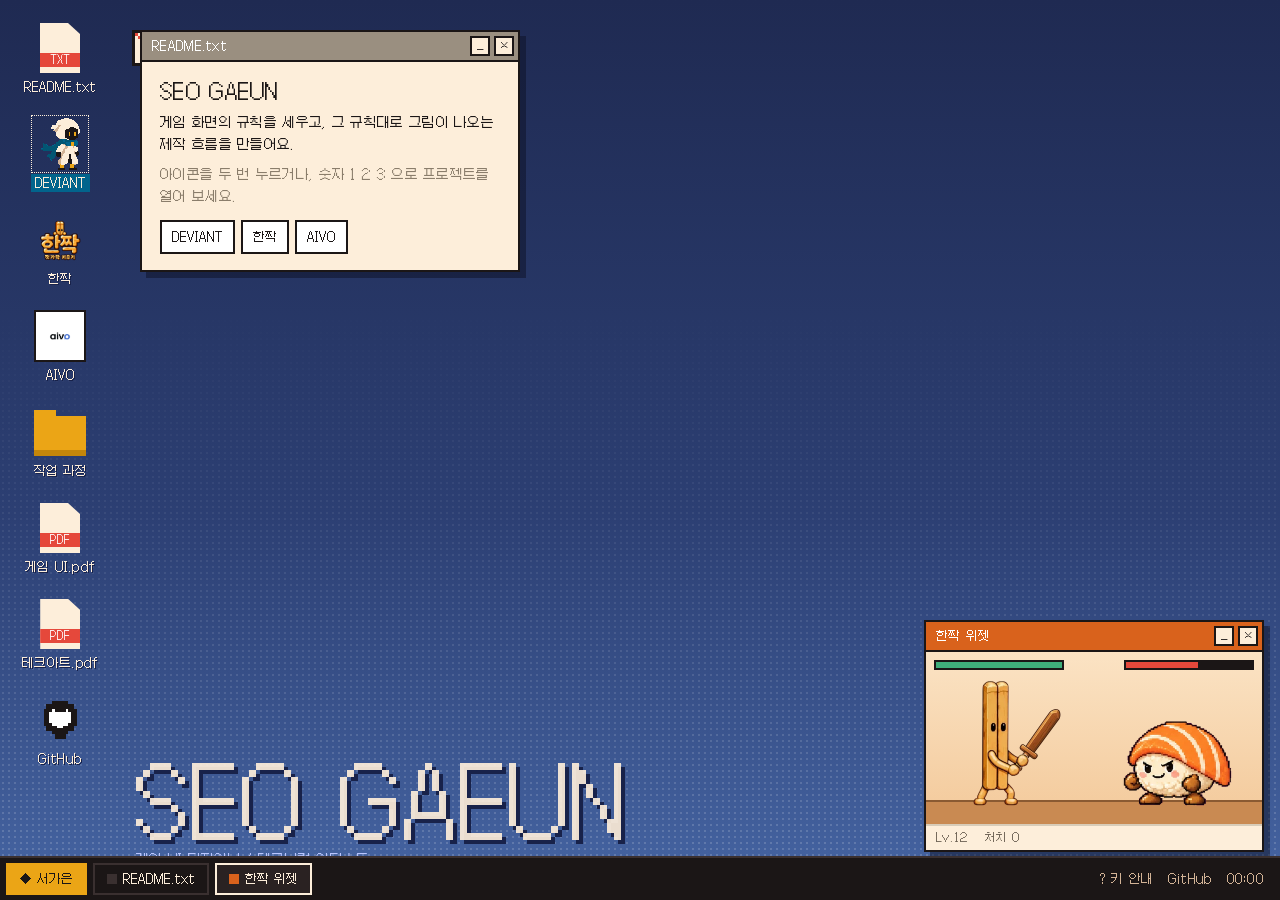
==== commit 39a3f43e: "feat: 한짝 위젯을 안 입은 젓가락 실제 공격 동작과 같은 크기 니기리 다섯으로 바꾼다 Co-Authored-By: Claude Opus 5.5 <noreply@anthropi" ====
--- a/index.html
+++ b/index.html
@@ -75,12 +75,14 @@
 .viewer p { font-family: "Galmuri11", monospace; font-size: 12px; margin-top: 8px; }
 /* ── 한짝 위젯 ── */
 .hj .body { overflow: hidden; }
-.field { height: 160px; position: relative; background: linear-gradient(#fbe3c4, #f3c99a); overflow: hidden; }
+.field { height: 172px; position: relative; background: linear-gradient(#fbe3c4, #f3c99a); overflow: hidden; }
 .field::after { content: ""; position: absolute; left: 0; right: 0; bottom: 0; height: 22px; background: #c98a52; border-top: 2px solid #8a5a32; }
-.field .me { position: absolute; left: 24px; bottom: 16px; z-index: 2; }
-.field .mob { position: absolute; right: 22px; bottom: 18px; height: 108px; z-index: 2; transform: scaleX(-1); mix-blend-mode: multiply; }
-.field .mob.hurt { animation: hurt .25s steps(2); }
-@keyframes hurt { 50% { transform: scaleX(-1) translateX(-6px); filter: brightness(1.6); } }
+.field .actor { position: absolute; bottom: 18px; z-index: 2; background-repeat: no-repeat; }
+.field .me { left: 14px; width: 173px; height: 130px; background-image: url(img/hj/hero.webp); background-size: 2076px 130px; }
+.field .mob { right: 18px; width: 133px; height: 100px; background-size: 2660px 100px; transition: opacity .3s steps(3); }
+.field .mob.gone { opacity: 0; }
+.field .me.ouch { animation: ouch .3s steps(2); }
+@keyframes ouch { 50% { transform: translateX(-5px); filter: brightness(1.4) saturate(.6); } }
 .field .hp { position: absolute; top: 8px; height: 10px; width: 130px; background: var(--line); border: 2px solid var(--line); z-index: 3; }
 .field .hp i { display: block; height: 100%; background: #3fae7a; transition: width .2s steps(3); }
 .field .dmg { position: absolute; z-index: 4; font-family: "Galmuri11", monospace; font-size: 16px; color: #e5483b; text-shadow: 2px 2px 0 #fff; animation: up .8s steps(5) forwards; pointer-events: none; }
@@ -113,7 +115,7 @@
   .ic { width: auto; }
   .wnd:not(.hj) { left: 6px !important; right: 6px; top: 6px !important; width: auto !important; max-height: calc(100vh - var(--task) - 12px); }
   .wnd.hj { left: auto !important; right: 6px; top: auto !important; bottom: calc(var(--task) + 6px); width: 260px !important; }
-  .field { height: 120px; } .field .mob { height: 80px; } .field .me { transform: scale(.75); transform-origin: 0 100%; }
+  .field { height: 140px; } .field .actor { transform: scale(.78); } .field .me { transform-origin: 0 100%; } .field .mob { transform-origin: 100% 100%; }
   .task .app span { display: none; } .task .tray .kb { display: none; }
 }
 </style>
@@ -210,9 +212,7 @@
       <span><kbd>F</kbd></span><span>맨 앞 창의 프로젝트 페이지로</span><span><kbd>ESC</kbd></span><span>맨 앞 창 닫기</span>
       <span><kbd>TAB</kbd></span><span>창 바꾸기</span><span><kbd>M</kbd></span><span>시작 메뉴</span></div>` },
   widget: { title: '한짝 위젯', acc: '#d9621c', w: 340, x: -1, y: -1, cls: 'hj', body: () => `<div class="field" id="field">
-      <div class="hp" style="left:8px"><i id="hp-me" style="width:100%"></i></div><div class="hp" style="right:8px"><i id="hp-mob" style="width:100%;background:#e5483b"></i></div>
-      <div class="me" id="me"><div class="sp" id="mesp" style="--src:url(img/hj-sushi-rest.png);--n:4;--w:134px;--h:120px;--t:.9s"></div></div>
-      <img class="mob" id="mob" src="img/octopus.gif" alt=""></div>`, st: ['Lv.<span id="lv">12</span>', '처치 <span id="kills">0</span>'] },
+      <div class="hp" style="left:8px"><i id="hp-me" style="width:100%"></i></div><div class="hp" style="right:8px"><i id="hp-mob" style="width:100%;background:#e5483b"></i></div><div class="actor me" id="me"></div><div class="actor mob" id="mob"></div></div>`, st: ['Lv.<span id="lv">12</span>', '처치 <span id="kills">0</span>'] },
 };
 function projBody(k) {
   const p = PROJ[k];
@@ -274,24 +274,57 @@
 clock(); setInterval(clock, 10000);
 
 // ── 한짝 위젯: 젓가락이 알아서 싸운다 ──
-const MOBS = ['img/octopus.gif', 'img/chicken-king.gif'];
-let bt = null, mobHp = 100, kills = 0, mi = 0;
+// 게임의 안 입은 젓가락(기본 나무검)과 같은 크기의 니기리 다섯
+const MOBS = ['salmon-nigiri', 'shrimp-nigiri', 'tamago-nigiri', 'tuna-nigiri', 'flatfish-nigiri'];
+const HW = 173, MW = 133;               // 화면에 그리는 한 칸 폭
+let alive = false, mobHp = 100, meHp = 100, kills = 0, mi = 0, turn = 0, idleT = null;
+const $id = id => document.getElementById(id);
+const frame = (el, i, w) => { if (el) el.style.backgroundPosition = `${-i * w}px 0`; };
+const wait = ms => new Promise(r => setTimeout(r, ms));
+async function play(el, from, n, w, ms, onFrame) { for (let k = 0; k < n; k++) { frame(el, from + k, w); onFrame && onFrame(k); await wait(ms); } }
+function idle() {                       // 둘 다 숨 쉬기
+  clearInterval(idleT); let k = 0;
+  idleT = setInterval(() => { if (!busyMe) frame($id('me'), k % 4, HW); if (!busyMob) frame($id('mob'), k % 4, MW); k++; }, 200);
+}
+let busyMe = false, busyMob = false;
+function setMob() { const m = $id('mob'); if (!m) return; m.style.backgroundImage = `url(img/hj/${MOBS[mi]}.webp)`; frame(m, 0, MW); m.classList.remove('gone'); }
+function pop(text, crit, x, y) {
+  const f = $id('field'); if (!f) return; const n = document.createElement('span'); n.className = 'dmg' + (crit ? ' crit' : ''); n.textContent = text;
+  n.style.left = x + 'px'; n.style.top = y + 'px'; f.appendChild(n); setTimeout(() => n.remove(), 800);
+}
+async function round() {
+  if (!alive || !$id('field')) return;
+  const me = $id('me'), mob = $id('mob'), f = $id('field');
+  turn++;
+  if (turn % 3 === 0) {                 // 몬스터 차례
+    busyMob = true;
+    await play(mob, 8, 4, MW, 120, k => { if (k === 2) { meHp = Math.max(20, meHp - 8 - Math.random() * 8); $id('hp-me').style.width = meHp + '%'; me.classList.remove('ouch'); void me.offsetWidth; me.classList.add('ouch'); pop('-' + Math.round(40 + Math.random() * 40), false, 60, 40); } });
+    busyMob = false;
+  } else {                              // 젓가락 차례: 내려치기와 찌르기를 번갈아
+    busyMe = true; const from = turn % 2 ? 4 : 8;
+    await play(me, from, 4, HW, 95, async k => {
+      if (k !== 2) return;
+      const crit = Math.random() < .2, d = Math.round((crit ? 2.2 : 1) * (9 + Math.random() * 9));
+      mobHp -= d; $id('hp-mob').style.width = Math.max(0, mobHp) + '%';
+      pop('-' + d * 8, crit, f.clientWidth - 130 + Math.random() * 30, 30 + Math.random() * 24);
+      busyMob = true; play(mob, 12, 4, MW, 80).then(() => { busyMob = false; });
+    });
+    busyMe = false;
+  }
+  if (mobHp <= 0) {                      // 쓰러짐 → 다음 니기리
+    busyMob = true; await wait(260); await play(mob, 16, 4, MW, 130); await wait(500);
+    mob.classList.add('gone'); await wait(350);
+    kills++; mi = (mi + 1) % MOBS.length; mobHp = 100; meHp = Math.min(100, meHp + 30);
+    $id('kills').textContent = kills; if (kills % 3 === 0) $id('lv').textContent = 12 + kills / 3;
+    $id('hp-mob').style.width = '100%'; $id('hp-me').style.width = meHp + '%';
+    setMob(); busyMob = false; await wait(400);
+  }
+  setTimeout(round, 900 + Math.random() * 400);
+}
 function battle(on) {
-  clearInterval(bt); bt = null; if (!on) return;
-  bt = setInterval(() => {
-    const f = document.getElementById('field'); if (!f) return;
-    const sp = document.getElementById('mesp'), mob = document.getElementById('mob');
-    sp.style.setProperty('--src', 'url(img/hj-sushi-run.png)'); setTimeout(() => sp.style.setProperty('--src', 'url(img/hj-sushi-rest.png)'), 300);
-    const crit = Math.random() < .2, d = Math.round((crit ? 2.2 : 1) * (8 + Math.random() * 10));
-    mobHp -= d; mob.classList.remove('hurt'); void mob.offsetWidth; mob.classList.add('hurt');
-    const n = document.createElement('span'); n.className = 'dmg' + (crit ? ' crit' : ''); n.textContent = '-' + d * 8;
-    n.style.left = (f.clientWidth - 150 + Math.random() * 40) + 'px'; n.style.top = (40 + Math.random() * 30) + 'px'; f.appendChild(n); setTimeout(() => n.remove(), 800);
-    if (mobHp <= 0) { kills++; mobHp = 100; mi = (mi + 1) % MOBS.length; mob.src = MOBS[mi]; document.getElementById('kills').textContent = kills; if (kills % 3 === 0) document.getElementById('lv').textContent = 12 + kills / 3; }
-    document.getElementById('hp-mob').style.width = Math.max(0, mobHp) + '%';
-    document.getElementById('hp-me').style.width = (70 + Math.random() * 30) + '%';
-  }, 900);
-}
-
+  alive = on; clearInterval(idleT); if (!on) return;
+  setMob(); idle(); setTimeout(round, 800);
+}
 // ── 키 ──
 addEventListener('keydown', e => {
   if (e.ctrlKey || e.metaKey || e.altKey) return;
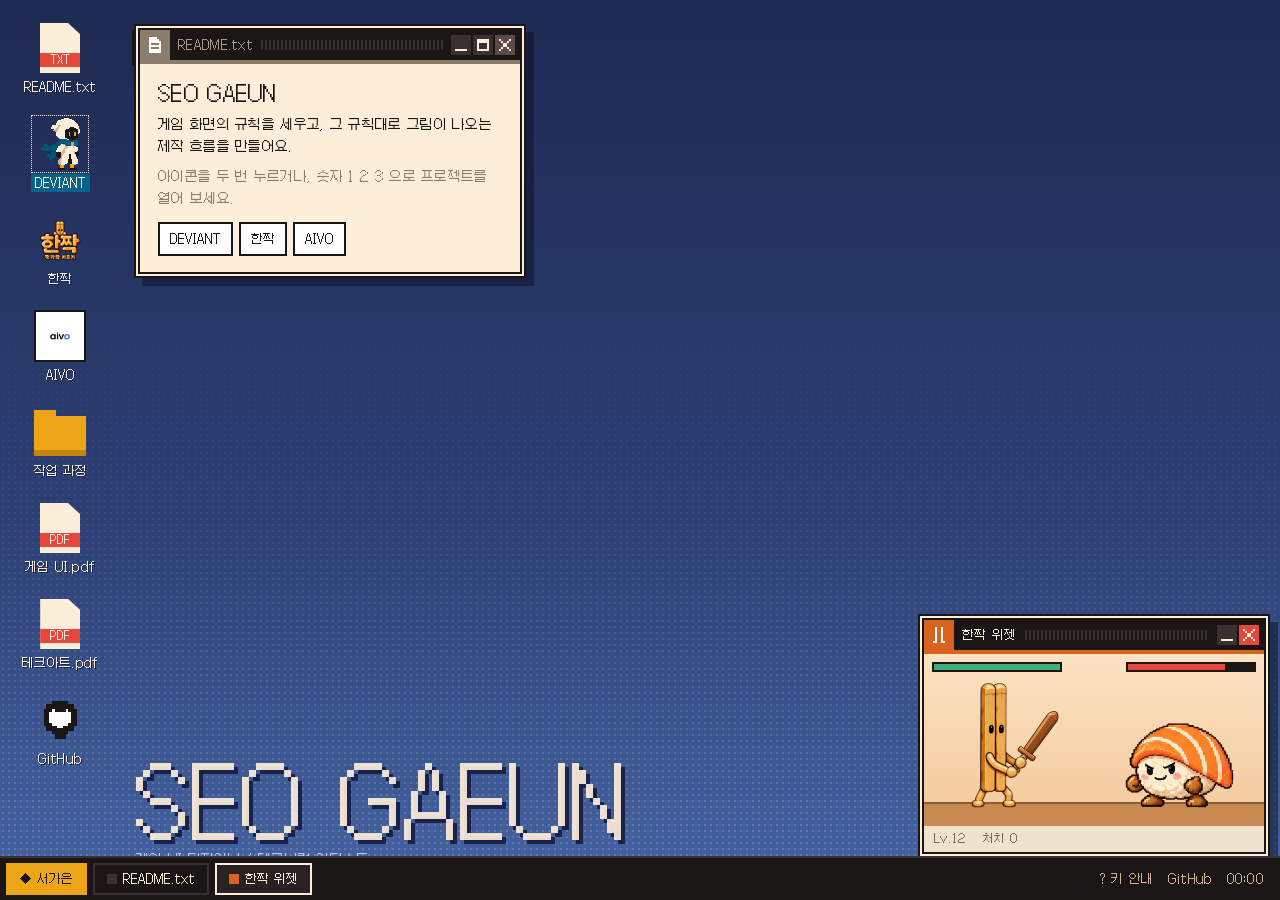
==== commit a11e3638: "feat: 바탕화면 창을 게임 대화창 틀로 바꾸고 크게 보기 버튼을 넣는다 Co-Authored-By: Claude Opus 5.5 <noreply@anthropic.com>" ====
--- a/index.html
+++ b/index.html
@@ -32,16 +32,25 @@
 .aivo-ic { width: 52px; height: 52px; background: #fff; border: 2px solid var(--line); display: grid; place-items: center; }
 .aivo-ic img { max-width: 42px !important; image-rendering: auto !important; }
 /* ── 창: 크림 종이, 먹 2점 테, 딱딱한 그림자 ── */
-.wnd { position: fixed; background: var(--paper); border: 2px solid var(--line); box-shadow: 6px 6px 0 rgba(12,16,36,.5); display: flex; flex-direction: column; min-width: 240px; }
+/* 창: 게임 대화창 (먹, 크림, 먹 두 겹 테 + 먹색 머리띠 + 강조색 줄) */
+.wnd { position: fixed; background: var(--paper); box-shadow: 0 0 0 2px var(--line), 0 0 0 4px var(--paper), 0 0 0 6px var(--line), 8px 8px 0 6px rgba(12,16,36,.5); display: flex; flex-direction: column; min-width: 240px; }
 .wnd[hidden] { display: none; }
-.wnd .tb { display: flex; align-items: center; gap: 8px; height: 30px; padding: 0 4px 0 10px; background: var(--acc, #02648C); color: #fff; font-size: 12px; cursor: grab; flex: none; border-bottom: 2px solid var(--line); touch-action: none; }
+.wnd.max { left: 6px !important; top: 6px !important; width: calc(100vw - 12px) !important; height: calc(100vh - var(--task) - 12px) !important; }
+.wnd .tb { display: flex; align-items: center; gap: 8px; height: 30px; padding: 0 5px 0 0; background: var(--line); color: var(--paper); font-size: 12px; cursor: grab; flex: none; touch-action: none; }
+.wnd .tb .flag { width: 30px; height: 30px; flex: none; display: grid; place-items: center; background: var(--acc, #02648C); }
+.wnd .tb .flag svg, .wnd .tb button svg { width: 16px; height: 16px; display: block; }
 .wnd .tb .t { white-space: nowrap; overflow: hidden; text-overflow: ellipsis; }
-.wnd.back .tb { background: #9a8f80; }
-.wnd .tb .bt { margin-left: auto; display: flex; gap: 4px; }
-.wnd .tb button { width: 20px; height: 20px; padding: 0; background: var(--paper); border: 2px solid var(--line); color: var(--line); font-size: 11px; line-height: 14px; font-family: inherit; cursor: pointer; }
-.wnd .tb button:hover { background: #fff; }
+.wnd .tb .stripes { flex: 1; min-width: 12px; height: 10px; background: repeating-linear-gradient(90deg, #3a3030 0 2px, transparent 2px 4px); }
+.wnd .tb .bt { display: flex; gap: 2px; }
+.wnd .tb button { width: 20px; height: 20px; padding: 0; display: grid; place-items: center; background: #3a3030; border: 0; cursor: pointer; }
+.wnd .tb button:hover { background: #5a4a4a; }
+.wnd .tb button[data-x] { background: #e5483b; } .wnd .tb button[data-x]:hover { background: #ff6a5a; }
+.wnd .rule { height: 4px; flex: none; background: var(--acc, #02648C); }
+.wnd.back .tb .flag, .wnd.back .rule { background: #8a7d6b; }
+.wnd.back .tb .t { color: #a89a88; }
+.wnd.back .tb button[data-x] { background: #5a4a4a; }
 .wnd .body { overflow: auto; color: var(--line); font-family: "Noto Sans KR", sans-serif; font-size: 14px; line-height: 23px; -webkit-user-select: text; user-select: text; }
-.wnd .st { display: flex; gap: 16px; padding: 4px 10px; font-size: 11px; line-height: 16px; color: #6b6052; border-top: 2px solid #d8ccb8; flex: none; overflow: hidden; white-space: nowrap; }
+.wnd .st { display: flex; gap: 16px; padding: 5px 10px; font-size: 11px; line-height: 16px; color: #6b6052; background: #efe3cf; flex: none; overflow: hidden; white-space: nowrap; }
 /* 프로젝트 창 */
 .proj { display: grid; grid-template-columns: 1fr 220px; }
 .proj .media { background: #000; display: grid; place-items: center; min-height: 0; }
@@ -99,9 +108,9 @@
 .task .app i { width: 10px; height: 10px; display: inline-block; background: var(--acc); }
 .task .tray { margin-left: auto; display: flex; gap: 14px; align-items: center; padding: 0 10px; color: var(--tan); }
 .task .tray a { color: var(--tan); text-decoration: none; } .task .tray a:hover { color: var(--paper); }
-.menu { position: fixed; left: 6px; bottom: calc(var(--task) + 4px); width: 260px; background: var(--paper); border: 2px solid var(--line); box-shadow: 6px 6px 0 rgba(12,16,36,.5); z-index: 9001; display: none; color: var(--line); }
+.menu { position: fixed; left: 12px; bottom: calc(var(--task) + 12px); width: 260px; background: var(--paper); box-shadow: 0 0 0 2px var(--line), 0 0 0 4px var(--paper), 0 0 0 6px var(--line), 8px 8px 0 6px rgba(12,16,36,.5); z-index: 9001; display: none; color: var(--line); }
 .menu.on { display: block; }
-.menu .hd { background: #EBA516; padding: 12px; font-size: 18px; line-height: 24px; border-bottom: 2px solid var(--line); }
+.menu .hd { background: var(--line); color: var(--paper); padding: 12px; font-size: 18px; line-height: 24px; border-bottom: 4px solid #EBA516; }
 .menu .hd small { display: block; font-size: 11px; line-height: 16px; }
 .menu a, .menu button { display: flex; justify-content: space-between; width: 100%; padding: 8px 12px; font-family: inherit; font-size: 13px; color: var(--line); text-decoration: none; background: none; border: 0; cursor: pointer; text-align: left; }
 .menu a:hover, .menu button:hover, .menu a:focus-visible, .menu button:focus-visible { background: var(--line); color: var(--paper); outline: none; }
@@ -214,6 +223,19 @@
   widget: { title: '한짝 위젯', acc: '#d9621c', w: 340, x: -1, y: -1, cls: 'hj', body: () => `<div class="field" id="field">
       <div class="hp" style="left:8px"><i id="hp-me" style="width:100%"></i></div><div class="hp" style="right:8px"><i id="hp-mob" style="width:100%;background:#e5483b"></i></div><div class="actor me" id="me"></div><div class="actor mob" id="mob"></div></div>`, st: ['Lv.<span id="lv">12</span>', '처치 <span id="kills">0</span>'] },
 };
+const SVG = (d, c = '#fff') => `<svg viewBox="0 0 8 8" shape-rendering="crispEdges"><path fill="${c}" fill-rule="evenodd" d="${d}"/></svg>`;
+const GLYPH = {
+  dv: 'M2 0h4v1h1v4H6v1H5v2H3V6H2V5H1V1h1zM3 2v1h1V2zM5 2v1h1V2z',
+  hj: 'M2 0h1v7H2zM5 0h1v7H5zM1 7h2v1H1zM5 7h2v1H5z',
+  av: 'M3 0h2v1h1v3H5v1H3V4H2V1h1zM1 3h1v1h1v1h2V4h1V3h1v2H6v1H5v1h1v1H2V7h1V6H2V5H1z',
+  doc: 'M1 0h4v1h1v1h1v6H1zM2 3v1h4V3zM2 5v1h4V5z',
+  folder: 'M0 1h3v1h5v6H0z',
+  key: 'M1 1h3v1h1v1h3v2H7v1H6V5H5v1H4v1H1V6H0V2h1zM2 3v2h1V3z',
+  img: 'M0 1h8v6H0zM1 2v4h6V5H6V4H5v1H4V4H3v1H2V2z',
+  min: 'M1 6h6v1H1z', max: 'M1 1h6v6H1zM2 3v3h4V3z',
+  x: 'M1 1h1v1h1v1h2V2h1V1h1v1H6v1H5v2h1v1h1v1H6V6H5V5H3v1H2v1H1V6h1V5h1V3H2V2H1z',
+};
+const WGLYPH = { readme: 'doc', dv: 'dv', hjw: 'hj', av: 'av', work: 'folder', view: 'img', keys: 'key', widget: 'hj' };
 function projBody(k) {
   const p = PROJ[k];
   return `<div class="proj"><div class="media">${p.media}</div><div class="side"><div class="k">${p.kind}</div><h3>${p.name}</h3>
@@ -231,12 +253,13 @@
   el.style.left = (d.x < 0 ? innerWidth - W - 16 : Math.min(d.x, innerWidth - W - 12)) + 'px';
   el.style.top = (d.y < 0 ? innerHeight - 44 - 236 : d.y) + 'px';
   const st = P ? P.st : d.st;
-  el.innerHTML = `<div class="tb"><span class="t">${opt.title || (P ? P.title : d.title)}</span><span class="bt"><button data-min aria-label="내리기">_</button><button data-x aria-label="닫기">×</button></span></div>
+  el.innerHTML = `<div class="tb"><span class="flag">${SVG(GLYPH[WGLYPH[id]])}</span><span class="t">${opt.title || (P ? P.title : d.title)}</span><span class="stripes"></span><span class="bt"><button data-min aria-label="내리기">${SVG(GLYPH.min, '#FDEEDA')}</button>${id === 'widget' ? '' : `<button data-max aria-label="크게">${SVG(GLYPH.max, '#FDEEDA')}</button>`}<button data-x aria-label="닫기">${SVG(GLYPH.x, '#FDEEDA')}</button></span></div><div class="rule"></div>
     <div class="body">${opt.body || (P ? projBody(pk) : d.body())}</div>${st ? `<div class="st">${st.map(s => `<span>${s}</span>`).join('')}</div>` : ''}`;
   el.setAttribute('role', 'dialog'); el.setAttribute('aria-label', P ? P.name : d.title);
   winsEl.appendChild(el); wins[id] = el;
   el.addEventListener('pointerdown', () => front(id));
   el.querySelector('[data-x]').addEventListener('click', e => { e.stopPropagation(); closeWin(id); });
+  el.querySelector('[data-max]')?.addEventListener('click', e => { e.stopPropagation(); el.classList.toggle('max'); });
   el.querySelector('[data-min]').addEventListener('click', e => { e.stopPropagation(); el.hidden = true; bar(); });
   drag(el);
   const b = document.createElement('button'); b.className = 'app'; b.dataset.id = id; b.style.setProperty('--acc', P ? P.acc : d.acc);
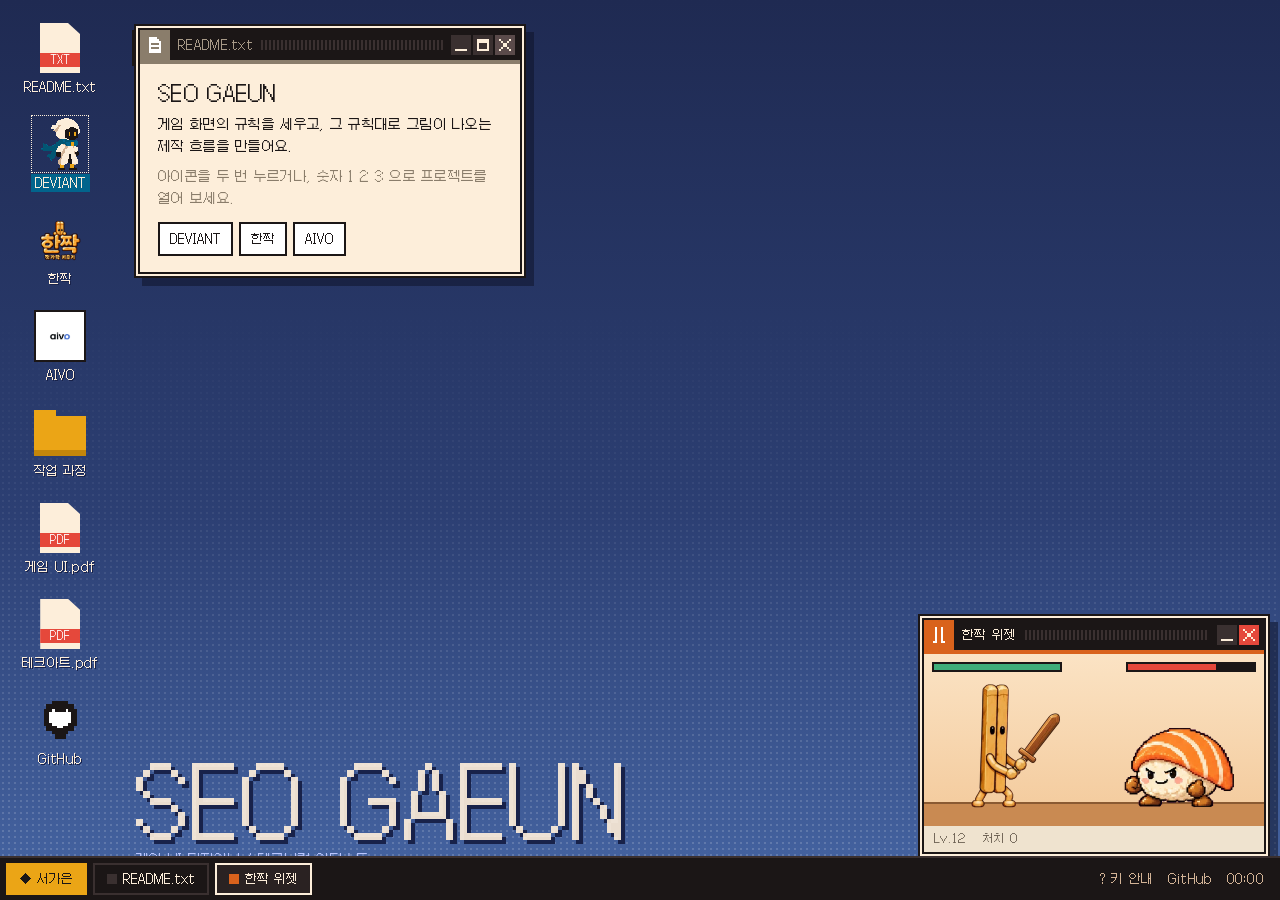
==== commit fe48bdfe: "feat: 프로젝트 자세히 보기를 바탕화면 안 문서 창으로 열고 #주소로 바로 열 수 있게 한다 Co-Authored-By: Claude Opus 5.5 <noreply@anthr" ====
--- a/index.html
+++ b/index.html
@@ -73,6 +73,38 @@
 .readme .go { display: flex; gap: 6px; flex-wrap: wrap; margin-top: 12px; }
 .readme .go button { font-family: inherit; font-size: 12px; padding: 4px 10px; border: 2px solid var(--line); background: #fff; cursor: pointer; }
 .readme .go button:hover { background: #EBA516; }
+/* 프로젝트 문서 창: 프로젝트 페이지 글을 크림 종이에 다시 앉힌다 */
+.doc { max-width: 980px; margin: 0 auto; padding: 8px 28px 48px; font-size: 15px; line-height: 27px; color: var(--line); }
+.doc .phero { padding: 28px 0 24px; }
+.doc .kind { font-family: "Galmuri11", monospace; font-size: 12px; color: var(--acc); }
+.doc h1 { font-size: clamp(34px, 5vw, 56px); line-height: 1.1; font-weight: 900; letter-spacing: -.03em; margin: 8px 0 12px; }
+.doc .line { font-size: 18px; line-height: 30px; max-width: 720px; word-break: keep-all; }
+.doc .meta { margin-top: 12px; font-family: "Galmuri11", monospace; font-size: 12px; color: var(--dim); }
+.doc .meta b { font-weight: 400; background: #EBA516; color: var(--line); padding: 0 6px; margin-left: 8px; }
+.doc .cover { margin-top: 24px; box-shadow: 0 0 0 2px var(--line); }
+.doc .cover img, .doc .cover video { width: 100%; aspect-ratio: 16/8; object-fit: cover; display: block; background: #000; }
+.doc .about { display: grid; grid-template-columns: 1fr 2fr; gap: 32px; padding: 36px 0; border-bottom: 2px solid #d8ccb8; }
+.doc .about h2 { font-family: "Galmuri11", monospace; font-size: 12px; font-weight: 400; color: var(--acc); }
+.doc .about p { word-break: keep-all; } .doc .about p + p { margin-top: 10px; color: var(--dim); }
+.doc .work { display: grid; grid-template-columns: 1.35fr 1fr; gap: 32px; align-items: center; padding: 40px 0; border-bottom: 2px solid #d8ccb8; }
+.doc .work.rev { grid-template-columns: 1fr 1.35fr; } .doc .work.rev .vis { order: 2; }
+.doc .work.full { grid-template-columns: 1fr; }
+.doc .vis { display: grid; gap: 10px; } .doc .vis.two { grid-template-columns: 1fr 1fr; }
+.doc .vis figure { margin: 0; }
+.doc .vis .im { background: #1B1616; display: grid; place-items: center; overflow: hidden; box-shadow: 0 0 0 2px var(--line); }
+.doc .vis .im.light { background: #efe3cf; padding: 10px; }
+.doc .vis .im img, .doc .vis .im video { max-width: 100%; max-height: 340px; width: auto; height: auto; display: block; }
+.doc .vis figcaption { font-family: "Galmuri11", monospace; font-size: 12px; color: var(--dim); margin-top: 6px; }
+.doc .txt .no { font-family: "Galmuri11", monospace; font-size: 12px; color: var(--acc); }
+.doc .txt h3 { font-size: 24px; line-height: 32px; font-weight: 900; margin: 4px 0 10px; word-break: keep-all; }
+.doc .txt p { color: #4a4040; word-break: keep-all; } .doc .txt p strong { color: var(--line); background: linear-gradient(transparent 60%, rgba(235,165,22,.45) 60%); }
+.doc .shelf { display: grid; grid-template-columns: repeat(5, 1fr); gap: 10px 0; background: #efe3cf; padding: 16px; box-shadow: 0 0 0 2px var(--line); }
+.doc .shelf img { height: 140px; width: auto; margin: 0 auto; }
+.doc .px { image-rendering: pixelated; }
+.doc .nav { display: flex; justify-content: space-between; gap: 12px; margin-top: 32px; font-family: "Galmuri11", monospace; font-size: 13px; }
+.doc .nav button { font: inherit; padding: 8px 14px; background: var(--line); color: var(--paper); border: 0; cursor: pointer; }
+.doc .nav button:hover { background: var(--acc); }
+@media (max-width: 760px) { .doc { padding: 4px 14px 32px; } .doc .about, .doc .work, .doc .work.rev { grid-template-columns: 1fr; gap: 14px; } .doc .work.rev .vis { order: 0; } .doc .shelf img { height: 72px; } }
 /* 작업 과정 폴더 */
 .gallery { display: grid; grid-template-columns: repeat(auto-fill, minmax(150px, 1fr)); gap: 10px; padding: 12px; }
 .gallery button { display: grid; gap: 4px; padding: 6px; border: 2px solid transparent; background: none; cursor: pointer; text-align: left; font-family: "Galmuri11", monospace; font-size: 11px; color: var(--line); }
@@ -235,17 +267,34 @@
   min: 'M1 6h6v1H1z', max: 'M1 1h6v6H1zM2 3v3h4V3z',
   x: 'M1 1h1v1h1v1h2V2h1V1h1v1H6v1H5v2h1v1h1v1H6V6H5V5H3v1H2v1H1V6h1V5h1V3H2V2H1z',
 };
-const WGLYPH = { readme: 'doc', dv: 'dv', hjw: 'hj', av: 'av', work: 'folder', view: 'img', keys: 'key', widget: 'hj' };
+const WGLYPH = { readme: 'doc', dv: 'dv', hjw: 'hj', av: 'av', work: 'folder', view: 'img', keys: 'key', widget: 'hj', 'doc-dv': 'dv', 'doc-hj': 'hj', 'doc-av': 'av' };
 function projBody(k) {
   const p = PROJ[k];
   return `<div class="proj"><div class="media">${p.media}</div><div class="side"><div class="k">${p.kind}</div><h3>${p.name}</h3>
     <dl>${p.rows.map(([a, b]) => `<dt>${a}</dt><dd>${b}</dd>`).join('')}</dl><p>${p.p}</p>
-    <a class="open" href="${p.href}"><span>자세히 열기</span><span>F</span></a></div></div>`;
+    <a class="open" href="${p.href}" data-doc="${k}"><span>자세히 열기</span><span>F</span></a></div></div>`;
+}
+const DOCS = { dv: ['p-deviant.html', 'deviant'], hj: ['p-hanjjak.html', 'hanjjak'], av: ['p-aivo.html', 'aivo'] };
+const ORDER = ['dv', 'hj', 'av'];
+async function openDoc(k) {
+  const id = 'doc-' + k, P = PROJ[k];
+  if (wins[id]) { wins[id].hidden = false; front(id); return; }
+  const el = openWin(id, { doc: true, title: P.name + ' / 자세히', acc: P.acc, body: '<div class="doc"><p style="padding:40px 0">불러오는 중</p></div>' });
+  el.classList.add('max');
+  history.replaceState(null, '', '#' + DOCS[k][1]);
+  try {
+    const html = await (await fetch(DOCS[k][0])).text();
+    const dom = new DOMParser().parseFromString(html, 'text/html'), main = dom.querySelector('main');
+    main.querySelector('nav.next')?.remove();
+    const i = ORDER.indexOf(k), prev = ORDER[i - 1], next = ORDER[i + 1];
+    el.querySelector('.body').innerHTML = `<article class="doc">${main.innerHTML}<div class="nav">${prev ? `<button data-docgo="${prev}">← ${PROJ[prev].name}</button>` : '<span></span>'}${next ? `<button data-docgo="${next}">${PROJ[next].name} →</button>` : '<button data-docclose>바탕화면으로</button>'}</div></article>`;
+    el.querySelectorAll('video').forEach(v => { v.muted = true; v.play().catch(() => {}); });
+  } catch (e) { location.href = DOCS[k][0]; }
 }
 function openWin(id, opt = {}) {
   menu(false);
   if (wins[id]) { wins[id].hidden = false; front(id); return wins[id]; }
-  const pk = DEF[id].p || id, d = DEF[id], P = PROJ[pk];
+  const d = DEF[id] || { w: 980, x: 40, y: 20, title: opt.title, acc: opt.acc }, pk = d.p || id, P = opt.doc ? null : PROJ[pk];
   const el = document.createElement('section'); el.className = 'wnd ' + (d.cls || ''); el.dataset.id = id;
   el.style.setProperty('--acc', P ? P.acc : d.acc);
   const W = Math.min(d.w, innerWidth - 24);
@@ -268,7 +317,7 @@
   apps.appendChild(b);
   front(id); return el;
 }
-function closeWin(id) { const el = wins[id]; if (!el) return; el.remove(); delete wins[id]; apps.querySelector(`[data-id="${id}"]`)?.remove(); if (id === 'widget') battle(false); bar(); }
+function closeWin(id) { const el = wins[id]; if (!el) return; if (id.startsWith('doc-')) history.replaceState(null, '', location.pathname); el.remove(); delete wins[id]; apps.querySelector(`[data-id="${id}"]`)?.remove(); if (id === 'widget') battle(false); bar(); }
 function front(id) { wins[id].style.zIndex = ++z; bar(); }
 function topWin() { return Object.values(wins).filter(w => !w.hidden).sort((a, b) => b.style.zIndex - a.style.zIndex)[0]; }
 function bar() { const t = topWin(); Object.values(wins).forEach(w => w.classList.toggle('back', w !== t)); apps.querySelectorAll('.app').forEach(b => b.classList.toggle('on', t && b.dataset.id === t.dataset.id)); }
@@ -281,6 +330,9 @@
   ['pointerup', 'pointercancel'].forEach(t => tb.addEventListener(t, () => { on = false; tb.style.cursor = ''; }));
 }
 document.addEventListener('click', e => {
+  const dk = e.target.closest('[data-doc]'); if (dk && !e.ctrlKey && !e.metaKey && !e.shiftKey) { e.preventDefault(); openDoc(dk.dataset.doc); return; }
+  const dg = e.target.closest('[data-docgo]'); if (dg) { const t = topWin(); const go = dg.dataset.docgo; if (t) closeWin(t.dataset.id); openDoc(go); return; }
+  if (e.target.closest('[data-docclose]')) { const t = topWin(); if (t) closeWin(t.dataset.id); return; }
   const o = e.target.closest('[data-open]'); if (o) { openWin(o.dataset.open); return; }
   const v = e.target.closest('[data-view]'); if (v) { const w = WORK[+v.dataset.view]; closeWin('view');
     openWin('view', { title: w[1], body: `<div class="viewer"><img src="${w[0]}" alt="${w[1]}"><p>${w[2]} / ${w[1]}</p></div>` }); }
@@ -358,7 +410,7 @@
   if (c === 'Tab') { const list = Object.values(wins).filter(w => !w.hidden); if (list.length > 1) { e.preventDefault(); const t = topWin(); const s = list.sort((a, b) => a.style.zIndex - b.style.zIndex)[0]; front(s.dataset.id); } return; }
   const num = ['Digit0', 'Digit1', 'Digit2', 'Digit3', 'Digit4'].indexOf(c);
   if (num >= 0) { openWin(['readme', 'dv', 'hjw', 'av', 'work'][num]); return; }
-  if (c === 'KeyF') { const t = topWin(); const a = t && t.querySelector('.open'); if (a) location.href = a.href; return; }
+  if (c === 'KeyF') { const t = topWin(); const a = t && t.querySelector('.open[data-doc]'); if (a) openDoc(a.dataset.doc); return; }
   if (menuEl.classList.contains('on')) return;
   const cols = Math.max(1, Math.round(iconsEl.clientHeight / 96));
   const mv = { ArrowDown: 1, ArrowUp: -1, ArrowRight: cols, ArrowLeft: -cols }[c];
@@ -371,6 +423,8 @@
 const back = ['', 'dv', 'hjw', 'av'][+new URLSearchParams(location.search).get('open')] || '';
 if (innerWidth > 760 && !back) openWin('readme'); openWin('widget'); battle(true);
 if (back) openWin(back);
+const hashDoc = Object.keys(DOCS).find(k => '#' + DOCS[k][1] === location.hash);
+if (hashDoc) openDoc(hashDoc);
 })();
 </script>
 </body>
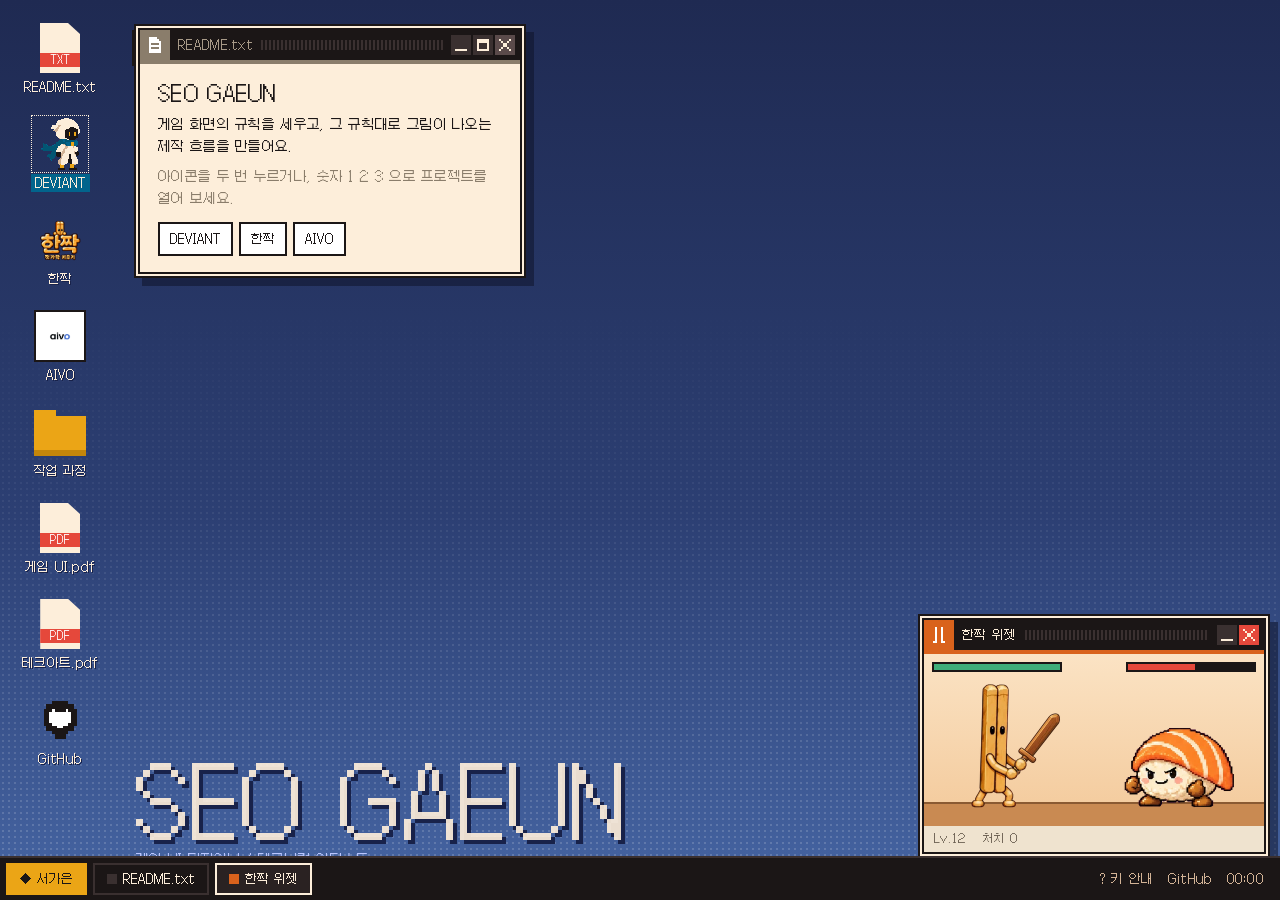
==== commit 427e6cb2: "feat: 링크 미리보기 카드(og, twitter)와 파비콘을 넣는다 Co-Authored-By: Claude Opus 5.5 <noreply@anthropic.com>" ====
--- a/index.html
+++ b/index.html
@@ -3,6 +3,23 @@
 <head>
 <meta charset="utf-8"><meta name="viewport" content="width=device-width, initial-scale=1">
 <title>서가은 | 게임 UI, 테크니컬 아트</title>
+<meta name="description" content="게임 UI 디자이너, 테크니컬 아티스트 서가은의 포트폴리오. DEVIANT, 한짝, AIVO를 도트 바탕화면에서 열어 보세요.">
+<meta name="theme-color" content="#1B1616">
+<meta property="og:type" content="website">
+<meta property="og:site_name" content="서가은 포트폴리오">
+<meta property="og:locale" content="ko_KR">
+<meta property="og:title" content="서가은 | 게임 UI, 테크니컬 아트">
+<meta property="og:description" content="게임 UI 디자이너, 테크니컬 아티스트 서가은의 포트폴리오. DEVIANT, 한짝, AIVO를 도트 바탕화면에서 열어 보세요.">
+<meta property="og:url" content="https://seogaeun03.github.io/">
+<meta property="og:image" content="https://seogaeun03.github.io/img/og.png">
+<meta property="og:image:width" content="1200">
+<meta property="og:image:height" content="630">
+<meta property="og:image:alt" content="도트 바탕화면에 DEVIANT 창과 한짝 위젯이 열린 서가은 포트폴리오 첫 화면">
+<meta name="twitter:card" content="summary_large_image">
+<meta name="twitter:title" content="서가은 | 게임 UI, 테크니컬 아트">
+<meta name="twitter:description" content="게임 UI 디자이너, 테크니컬 아티스트 서가은의 포트폴리오. DEVIANT, 한짝, AIVO를 도트 바탕화면에서 열어 보세요.">
+<meta name="twitter:image" content="https://seogaeun03.github.io/img/og.png">
+<link rel="icon" href="data:image/svg+xml,%3Csvg xmlns=%27http://www.w3.org/2000/svg%27 viewBox=%270 0 16 16%27 shape-rendering=%27crispEdges%27%3E%3Cpath fill=%27%231B1616%27 d=%27M0 0h16v16H0z%27/%3E%3Cpath fill=%27%23EBA516%27 d=%27M7 2h2v2h2v2h2v4h-2v2H9v2H7v-2H5v-2H3V6h2V4h2z%27/%3E%3C/svg%3E">
 <link href="https://fonts.googleapis.com/css2?family=Noto+Sans+KR:wght@400;700;900&display=swap" rel="stylesheet">
 <link rel="stylesheet" href="base.css">
 <style>
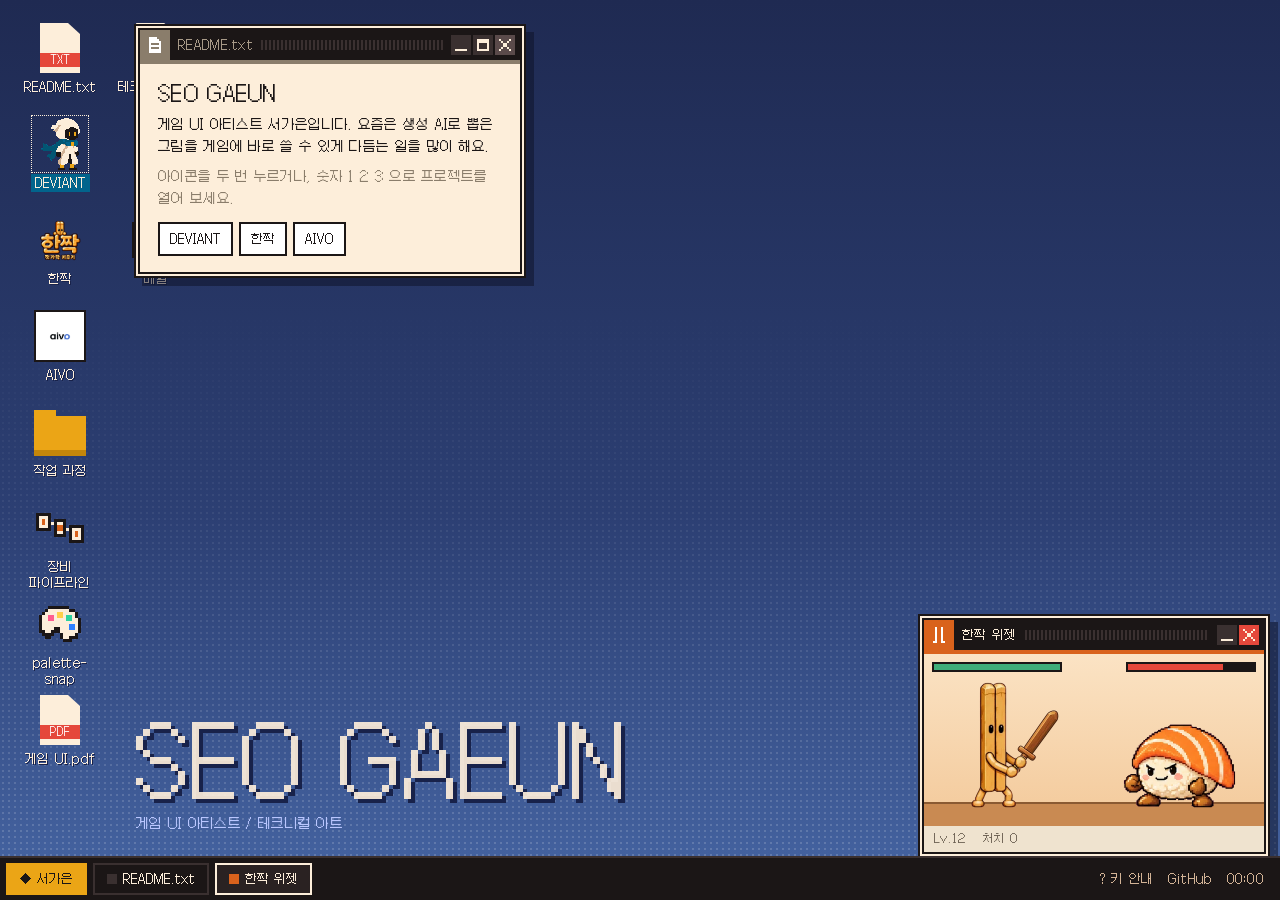
==== commit 9cb51b8d: "feat: 소개 문장과 직함을 GitHub 와 맞추고 도구 아이콘, 휴대폰 첫 화면 정리 - 한짝 카드 숫자를 파이프라인 데모와 같은 치장 28세트 190종으로 - 바탕화면과 시작" ====
--- a/index.html
+++ b/index.html
@@ -3,13 +3,13 @@
 <head>
 <meta charset="utf-8"><meta name="viewport" content="width=device-width, initial-scale=1">
 <title>서가은 | 게임 UI, 테크니컬 아트</title>
-<meta name="description" content="게임 UI 디자이너, 테크니컬 아티스트 서가은의 포트폴리오. DEVIANT, 한짝, AIVO를 도트 바탕화면에서 열어 보세요.">
+<meta name="description" content="게임 UI 아티스트 서가은의 포트폴리오. DEVIANT, 한짝, AIVO를 도트 바탕화면에서 열어 보세요.">
 <meta name="theme-color" content="#1B1616">
 <meta property="og:type" content="website">
 <meta property="og:site_name" content="서가은 포트폴리오">
 <meta property="og:locale" content="ko_KR">
 <meta property="og:title" content="서가은 | 게임 UI, 테크니컬 아트">
-<meta property="og:description" content="게임 UI 디자이너, 테크니컬 아티스트 서가은의 포트폴리오. DEVIANT, 한짝, AIVO를 도트 바탕화면에서 열어 보세요.">
+<meta property="og:description" content="게임 UI 아티스트 서가은의 포트폴리오. DEVIANT, 한짝, AIVO를 도트 바탕화면에서 열어 보세요.">
 <meta property="og:url" content="https://seogaeun03.github.io/">
 <meta property="og:image" content="https://seogaeun03.github.io/img/og.png">
 <meta property="og:image:width" content="1200">
@@ -17,7 +17,7 @@
 <meta property="og:image:alt" content="도트 바탕화면에 DEVIANT 창과 한짝 위젯이 열린 서가은 포트폴리오 첫 화면">
 <meta name="twitter:card" content="summary_large_image">
 <meta name="twitter:title" content="서가은 | 게임 UI, 테크니컬 아트">
-<meta name="twitter:description" content="게임 UI 디자이너, 테크니컬 아티스트 서가은의 포트폴리오. DEVIANT, 한짝, AIVO를 도트 바탕화면에서 열어 보세요.">
+<meta name="twitter:description" content="게임 UI 아티스트 서가은의 포트폴리오. DEVIANT, 한짝, AIVO를 도트 바탕화면에서 열어 보세요.">
 <meta name="twitter:image" content="https://seogaeun03.github.io/img/og.png">
 <link rel="icon" href="data:image/svg+xml,%3Csvg xmlns=%27http://www.w3.org/2000/svg%27 viewBox=%270 0 16 16%27 shape-rendering=%27crispEdges%27%3E%3Cpath fill=%27%231B1616%27 d=%27M0 0h16v16H0z%27/%3E%3Cpath fill=%27%23EBA516%27 d=%27M7 2h2v2h2v2h2v4h-2v2H9v2H7v-2H5v-2H3V6h2V4h2z%27/%3E%3C/svg%3E">
 <link href="https://fonts.googleapis.com/css2?family=Noto+Sans+KR:wght@400;700;900&display=swap" rel="stylesheet">
@@ -30,9 +30,10 @@
 .wall { position: fixed; inset: 0 0 var(--task); background: linear-gradient(180deg, #1f2a52 0%, #2c3f73 60%, #43619e 100%); }
 .wall::before { content: ""; position: absolute; inset: 0; opacity: .16; background-image: radial-gradient(#fff 1px, transparent 1.2px); background-size: 6px 6px;
   -webkit-mask-image: linear-gradient(transparent 35%, #000); mask-image: linear-gradient(transparent 35%, #000); }
-.brand { position: absolute; left: 136px; bottom: 28px; color: rgba(253,238,218,.92); pointer-events: none; }
+.brand { position: absolute; left: 136px; bottom: calc(var(--task) + 20px); color: rgba(253,238,218,.92); pointer-events: none; }
 .brand b { display: block; font-size: clamp(48px, 7vw, 84px); line-height: 1; font-weight: 400; text-shadow: 4px 4px 0 #18224a; }
-.brand span { font-size: 13px; color: #b9c6ff; }
+.brand span { display: block; margin-top: 6px; font-size: 13px; color: #b9c6ff; }
+.brand .intro { display: none; }
 /* ── 아이콘 ── */
 .icons { position: fixed; left: 16px; top: 16px; bottom: calc(var(--task) + 16px); display: grid; grid-auto-flow: column; grid-template-rows: repeat(auto-fill, 92px); gap: 4px 8px; align-content: start; }
 .ic { width: 88px; display: grid; justify-items: center; align-content: start; gap: 4px; text-decoration: none; color: var(--paper); font-size: 12px; line-height: 16px; text-align: center; padding: 6px 2px; background: none; border: 0; cursor: pointer; }
@@ -168,7 +169,8 @@
 .keys { padding: 14px 16px; display: grid; grid-template-columns: auto 1fr; gap: 6px 14px; font-family: "Galmuri11", monospace; font-size: 12px; line-height: 20px; }
 /* 휴대폰: 창은 화면을 채운다 */
 @media (max-width: 760px) {
-  .brand { left: 16px; bottom: 16px; } .brand b { font-size: 44px; }
+  .brand { left: 16px; right: 16px; bottom: auto; top: var(--brand-top, 320px); } .brand b { font-size: 44px; }
+  .brand .intro { display: block; margin-top: 8px; font-size: 13px; line-height: 20px; color: #e7ecff; word-break: keep-all; }
   .icons { grid-auto-flow: row; grid-template-columns: repeat(4, 1fr); grid-template-rows: none; right: 16px; bottom: auto; }
   .ic { width: auto; }
   .wnd:not(.hj) { left: 6px !important; right: 6px; top: 6px !important; width: auto !important; max-height: calc(100vh - var(--task) - 12px); }
@@ -176,22 +178,30 @@
   .field { height: 140px; } .field .actor { transform: scale(.78); } .field .me { transform-origin: 0 100%; } .field .mob { transform-origin: 100% 100%; }
   .task .app span { display: none; } .task .tray .kb { display: none; }
 }
+/* 짧은 휴대폰: 위젯을 줄이고 소개 한 줄은 뺀다 */
+@media (max-width: 760px) and (max-height: 720px) {
+  .field { height: 96px; } .field .actor { transform: scale(.55); }
+  .brand .intro { display: none; }
+}
 </style>
 </head>
 <body class="g">
 <div class="wall"></div>
-<div class="brand"><b>SEO GAEUN</b><span>게임 UI 디자이너 / 테크니컬 아티스트</span></div>
+<div class="brand"><b>SEO GAEUN</b><span>게임 UI 아티스트 / 테크니컬 아트</span><p class="intro">생성 AI로 뽑은 그림을 게임에 바로 쓸 수 있게 다듬어요. 아이콘을 눌러 프로젝트를 열어 보세요.</p></div>
 
 <nav class="icons" id="icons" aria-label="바탕화면 아이콘" role="listbox"></nav>
 <div id="wins"></div>
 
 <div class="menu" id="menu" role="menu">
-  <div class="hd">서가은<small>게임 UI 디자이너 / 테크니컬 아티스트</small></div>
+  <div class="hd">서가은<small>게임 UI 아티스트 / 테크니컬 아트</small></div>
   <button data-open="readme" role="menuitem">README.txt <kbd>0</kbd></button>
   <button data-open="dv" role="menuitem">DEVIANT <kbd>1</kbd></button>
   <button data-open="hjw" role="menuitem">한짝 <kbd>2</kbd></button>
   <button data-open="av" role="menuitem">AIVO <kbd>3</kbd></button>
   <button data-open="work" role="menuitem">작업 과정 <kbd>4</kbd></button>
+  <hr>
+  <a href="hanjjak-pipeline/" role="menuitem">한짝 장비 파이프라인 데모</a>
+  <a href="https://github.com/Seogaeun03/palette-snap" role="menuitem">palette-snap (도구)</a>
   <hr>
   <a href="pdf/seogaeun-game-ui.pdf" role="menuitem">포트폴리오 PDF (게임 UI)</a>
   <a href="pdf/seogaeun-technical-art.pdf" role="menuitem">포트폴리오 PDF (테크니컬 아트)</a>
@@ -216,7 +226,7 @@
     st: ['HUD 도트 통일', '아이콘 54개', '조작 14 → 7회'], href: 'p-deviant.html' },
   hj: { title: '한짝.exe', acc: '#d9621c', name: '한짝', kind: '웹 방치형 게임', media: '<video src="img/battle-sushi.webm" poster="img/battle-sushi-poster.jpg" autoplay muted loop playsinline></video>',
     rows: [['기간', '2026.08 ~ 09'], ['역할', '팀장, 디자인 총괄 / 6인'], ['수상', '<b>우수상</b>']], p: '바탕화면에 띄워 두면 젓가락이 알아서 싸우는 게임. 생성 AI 옷을 그대로 입히는 제작 흐름을 만들었어요.',
-    st: ['치장 세트 10벌', '옷 흔들림 96.9 → 6.9%', '몬스터 90종'], href: 'p-hanjjak.html' },
+    st: ['치장 28세트 190종', '옷 흔들림 96.9 → 6.9%', '몬스터 90종'], href: 'p-hanjjak.html' },
   av: { title: 'AIVO.app', acc: '#5c64c8', name: 'AIVO', kind: '웹 서비스', media: '<img src="img/aivo-interview-report.jpg" alt="AIVO 면접 리포트" style="object-position:top left">',
     rows: [['기간', '2026.07 ~ 08'], ['역할', '프론트엔드 / 6인'], ['수상', '<b>우수상</b>']], p: '발표와 면접 연습을 다시 보여 주는 AI 말하기 코치. 면접과 리포트 화면을 만들었어요.',
     st: ['Vue 3', '실제 응답 검수', '리포트 그래프'], href: 'p-aivo.html' },
@@ -234,6 +244,8 @@
   { id: 'hjw', label: '한짝', pic: '<img src="img/hj-logo.png" alt="" style="image-rendering:auto">' },
   { id: 'av', label: 'AIVO', pic: '<span class="aivo-ic"><img src="img/aivo-logo.png" alt=""></span>' },
   { id: 'work', label: '작업 과정', pic: '<span class="folder"></span>' },
+  { href: 'hanjjak-pipeline/', label: '장비 파이프라인', pic: '<svg width="48" height="48" viewBox="0 0 16 16" shape-rendering="crispEdges"><path fill="#1b1616" d="M0 3h5v6H0zM6 5h4v6H6zM11 7h5v6h-5z"/><path fill="#fdeeda" d="M1 4h3v4H1zM7 6h2v4H7zM12 8h3v4h-3z"/><path fill="#d9621c" d="M2 5h1v2H2zM7 7h2v2H7zM13 9h1v2h-1z"/><path fill="#fdeeda" d="M5 6h1v1H5zM10 8h1v1h-1z"/></svg>' },
+  { href: 'https://github.com/Seogaeun03/palette-snap', label: 'palette-snap', pic: '<svg width="48" height="48" viewBox="0 0 16 16" shape-rendering="crispEdges"><path fill="#1b1616" d="M4 2h7v1h2v1h1v2h1v5h-1v2h-2v1H9v-1H8v-2H6v1H5v1H3v-1H2v-1H1V5h1V4h1V3h1z"/><path fill="#fdeeda" d="M4 3h7v1h2v2h1v5h-1v1h-2v1H9v-2H8V9H6v1H5v1H3v-1H2V5h1V4h1z"/><path fill="#ff5d8f" d="M4 5h2v2H4z"/><path fill="#ffcf4a" d="M7 4h2v2H7z"/><path fill="#2fd3a0" d="M10 5h2v2h-2z"/><path fill="#2f80ff" d="M11 8h2v2h-2z"/></svg>' },
   { href: 'pdf/seogaeun-game-ui.pdf', label: '게임 UI.pdf', pic: '<span class="file" data-t="PDF"></span>' },
   { href: 'pdf/seogaeun-technical-art.pdf', label: '테크아트.pdf', pic: '<span class="file" data-t="PDF"></span>' },
   { href: 'https://github.com/Seogaeun03', label: 'GitHub', pic: '<svg width="44" height="44" viewBox="0 0 16 16" shape-rendering="crispEdges"><path fill="#1b1616" d="M5 1h6v1h2v2h1v6h-1v2h-2v1h-1v2H6v-2H5v-1H3v-2H2V4h1V2h2z"/><path fill="#fff" d="M5 4h1v1h4V4h1v1h1v4h-1v1H9v1H7v-1H5V9H4V5h1z"/></svg>' },
@@ -257,7 +269,7 @@
 let z = 10; const wins = {}; const winsEl = $('#wins'), apps = $('#apps');
 const DEF = {
   readme: { title: 'README.txt', acc: '#3a3030', w: 380, x: 140, y: 30, body: () => `<div class="readme"><h2>SEO GAEUN</h2>
-      <p>게임 화면의 규칙을 세우고, 그 규칙대로 그림이 나오는 제작 흐름을 만들어요.</p>
+      <p>게임 UI 아티스트 서가은입니다. 요즘은 생성 AI로 뽑은 그림을 게임에 바로 쓸 수 있게 다듬는 일을 많이 해요.</p>
       <p class="dim">아이콘을 두 번 누르거나, 숫자 1 2 3 으로 프로젝트를 열어 보세요.</p>
       <div class="go"><button data-open="dv">DEVIANT</button><button data-open="hjw">한짝</button><button data-open="av">AIVO</button></div></div>` },
   dv: { w: 660, x: 300, y: 90 }, hjw: { w: 660, x: 330, y: 120, p: 'hj' }, av: { w: 660, x: 360, y: 150 },
@@ -438,6 +450,9 @@
 // 처음 화면: README 와 한짝 위젯
 // 프로젝트 페이지에서 돌아오면 ?open=N 으로 그 창을 연다
 const back = ['', 'dv', 'hjw', 'av'][+new URLSearchParams(location.search).get('open')] || '';
+// 휴대폰: 이름을 아이콘 바로 아래에 둔다
+const placeBrand = () => document.documentElement.style.setProperty('--brand-top', (iconsEl.getBoundingClientRect().bottom + 12) + 'px');
+placeBrand(); addEventListener('resize', placeBrand);
 if (innerWidth > 760 && !back) openWin('readme'); openWin('widget'); battle(true);
 if (back) openWin(back);
 const hashDoc = Object.keys(DOCS).find(k => '#' + DOCS[k][1] === location.hash);
